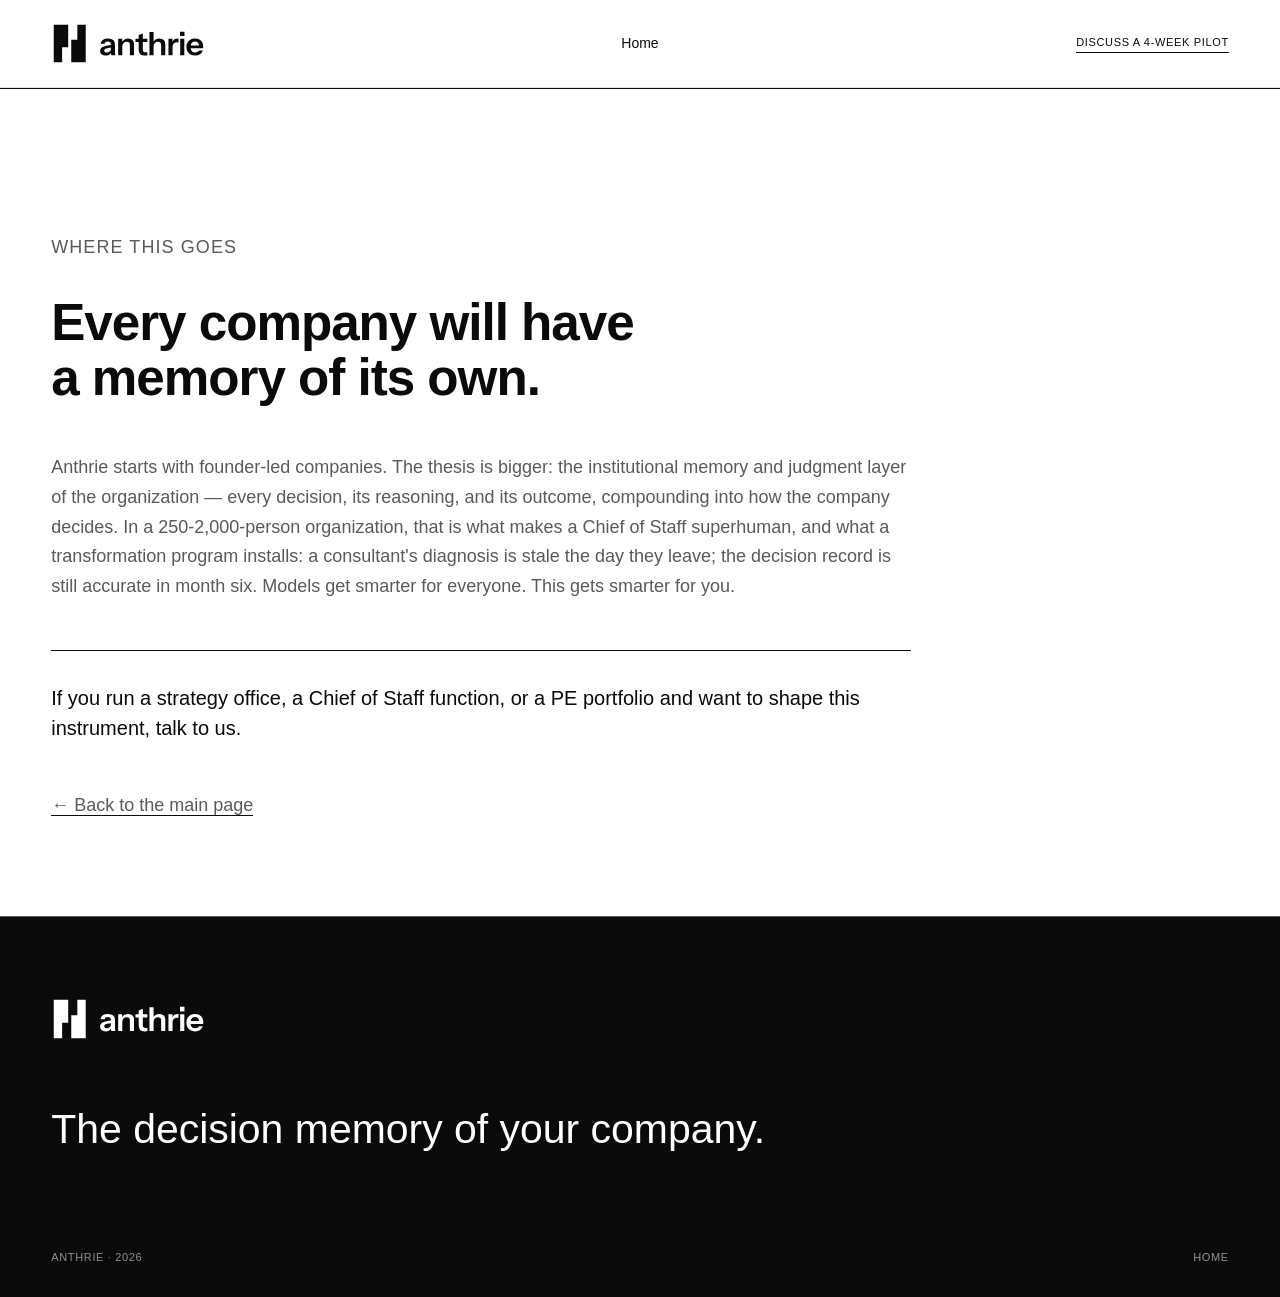
==== larger-organizations/index.html @ 32cab459 "Deploy anthrie.com — remove hero audience line (source anthrie@fd7b622)" ====
<!DOCTYPE html><html lang="en"><head><meta charSet="utf-8"/><meta name="viewport" content="width=device-width, initial-scale=1"/><link rel="preload" as="image" imageSrcSet="/brand/anthrie-lockup-horizontal-ink.svg 640w, /brand/anthrie-lockup-horizontal-ink.svg 750w, /brand/anthrie-lockup-horizontal-ink.svg 828w, /brand/anthrie-lockup-horizontal-ink.svg 1080w, /brand/anthrie-lockup-horizontal-ink.svg 1200w, /brand/anthrie-lockup-horizontal-ink.svg 1920w, /brand/anthrie-lockup-horizontal-ink.svg 2048w" fetchPriority="high"/><link rel="stylesheet" href="/assets/index-CAZ5AWDw.css" data-rsc-css-href="/assets/index-CAZ5AWDw.css" data-precedence="vite-rsc/importer-resources"/><link rel="modulepreload" href="/assets/layout-segment-context-CdibST0L.js" crossorigin=""/><link rel="modulepreload" href="/assets/rolldown-runtime-S-ySWqyJ.js" crossorigin=""/><link rel="modulepreload" href="/assets/index-abRpHBco.js" crossorigin=""/><link rel="modulepreload" href="/assets/framework-CXnKph_e.js" crossorigin=""/><link rel="modulepreload" href="/assets/link-C4HNmH1W.js" crossorigin=""/><link rel="modulepreload" href="/assets/image-CFgqE4Ha.js" crossorigin=""/><title>Anthrie — Every company will have a memory of its own</title><meta name="description" content="The expansion thesis: the institutional memory and judgment layer of the organization, compounding into how the company decides."/><meta property="og:title" content="Anthrie — Executive Decision Intelligence"/><meta property="og:description" content="Your company records everything except its decisions."/><meta property="og:url" content="https://anthrie.com/"/><meta property="og:site_name" content="Anthrie"/><meta property="og:type" content="website"/><meta property="og:image" content="https://anthrie.com/og.png"/><meta property="og:image:width" content="1200"/><meta property="og:image:height" content="630"/><meta property="og:image:alt" content="Anthrie — Executive Decision Intelligence"/><meta name="twitter:card" content="summary_large_image"/><meta name="twitter:title" content="Anthrie — Executive Decision Intelligence"/><meta name="twitter:description" content="Your company records everything except its decisions."/><meta name="twitter:image" content="https://anthrie.com/og.png"/><link rel="icon" href="https://anthrie.com/favicon.ico"/><link rel="apple-touch-icon" href="https://anthrie.com/brand/anthrie-icon-180.png"/><link rel="canonical" href="https://anthrie.com/"/><script>self.__VINEXT_RSC_PARAMS__={}</script><script>self.__VINEXT_RSC_NAV__={"pathname":"/larger-organizations","searchParams":[]}</script><link rel="modulepreload" href="/assets/index-abRpHBco.js" />
<link rel="preload" href="/vinext-fonts/instrument-sans-9d9d2b4013ea/instrument-sans-416253b0.woff2" as="font" type="font/woff2" crossorigin />
<link rel="preload" href="/vinext-fonts/instrument-sans-9d9d2b4013ea/instrument-sans-e190a634.woff2" as="font" type="font/woff2" crossorigin />
<link rel="preload" href="/vinext-fonts/ibm-plex-mono-32a8e531ea6e/ibm-plex-mono-3a6be21f.woff2" as="font" type="font/woff2" crossorigin />
<link rel="preload" href="/vinext-fonts/ibm-plex-mono-32a8e531ea6e/ibm-plex-mono-c969eaac.woff2" as="font" type="font/woff2" crossorigin />
<link rel="preload" href="/vinext-fonts/ibm-plex-mono-32a8e531ea6e/ibm-plex-mono-ef6e627b.woff2" as="font" type="font/woff2" crossorigin />
<link rel="preload" href="/vinext-fonts/ibm-plex-mono-32a8e531ea6e/ibm-plex-mono-9994c10a.woff2" as="font" type="font/woff2" crossorigin />
<link rel="preload" href="/vinext-fonts/ibm-plex-mono-32a8e531ea6e/ibm-plex-mono-d7731959.woff2" as="font" type="font/woff2" crossorigin />
<style data-vinext-fonts>/* latin-ext */
@font-face {
  font-family: 'Instrument Sans';
  font-style: normal;
  font-weight: 400 700;
  font-stretch: 100%;
  font-display: swap;
  src: url(/vinext-fonts/instrument-sans-9d9d2b4013ea/instrument-sans-416253b0.woff2) format('woff2');
  unicode-range: U+0100-02BA, U+02BD-02C5, U+02C7-02CC, U+02CE-02D7, U+02DD-02FF, U+0304, U+0308, U+0329, U+1D00-1DBF, U+1E00-1E9F, U+1EF2-1EFF, U+2020, U+20A0-20AB, U+20AD-20C0, U+2113, U+2C60-2C7F, U+A720-A7FF;
}
/* latin */
@font-face {
  font-family: 'Instrument Sans';
  font-style: normal;
  font-weight: 400 700;
  font-stretch: 100%;
  font-display: swap;
  src: url(/vinext-fonts/instrument-sans-9d9d2b4013ea/instrument-sans-e190a634.woff2) format('woff2');
  unicode-range: U+0000-00FF, U+0131, U+0152-0153, U+02BB-02BC, U+02C6, U+02DA, U+02DC, U+0304, U+0308, U+0329, U+2000-206F, U+20AC, U+2122, U+2191, U+2193, U+2212, U+2215, U+FEFF, U+FFFD;
}

.__font_instrument_sans_09b2wld { font-family: 'Instrument Sans', sans-serif; }

.__variable_instrument_sans_09b2wld { --font-instrument-sans: 'Instrument Sans', sans-serif; }

/* cyrillic-ext */
@font-face {
  font-family: 'IBM Plex Mono';
  font-style: normal;
  font-weight: 400;
  font-display: swap;
  src: url(/vinext-fonts/ibm-plex-mono-32a8e531ea6e/ibm-plex-mono-3a6be21f.woff2) format('woff2');
  unicode-range: U+0460-052F, U+1C80-1C8A, U+20B4, U+2DE0-2DFF, U+A640-A69F, U+FE2E-FE2F;
}
/* cyrillic */
@font-face {
  font-family: 'IBM Plex Mono';
  font-style: normal;
  font-weight: 400;
  font-display: swap;
  src: url(/vinext-fonts/ibm-plex-mono-32a8e531ea6e/ibm-plex-mono-c969eaac.woff2) format('woff2');
  unicode-range: U+0301, U+0400-045F, U+0490-0491, U+04B0-04B1, U+2116;
}
/* vietnamese */
@font-face {
  font-family: 'IBM Plex Mono';
  font-style: normal;
  font-weight: 400;
  font-display: swap;
  src: url(/vinext-fonts/ibm-plex-mono-32a8e531ea6e/ibm-plex-mono-ef6e627b.woff2) format('woff2');
  unicode-range: U+0102-0103, U+0110-0111, U+0128-0129, U+0168-0169, U+01A0-01A1, U+01AF-01B0, U+0300-0301, U+0303-0304, U+0308-0309, U+0323, U+0329, U+1EA0-1EF9, U+20AB;
}
/* latin-ext */
@font-face {
  font-family: 'IBM Plex Mono';
  font-style: normal;
  font-weight: 400;
  font-display: swap;
  src: url(/vinext-fonts/ibm-plex-mono-32a8e531ea6e/ibm-plex-mono-9994c10a.woff2) format('woff2');
  unicode-range: U+0100-02BA, U+02BD-02C5, U+02C7-02CC, U+02CE-02D7, U+02DD-02FF, U+0304, U+0308, U+0329, U+1D00-1DBF, U+1E00-1E9F, U+1EF2-1EFF, U+2020, U+20A0-20AB, U+20AD-20C0, U+2113, U+2C60-2C7F, U+A720-A7FF;
}
/* latin */
@font-face {
  font-family: 'IBM Plex Mono';
  font-style: normal;
  font-weight: 400;
  font-display: swap;
  src: url(/vinext-fonts/ibm-plex-mono-32a8e531ea6e/ibm-plex-mono-d7731959.woff2) format('woff2');
  unicode-range: U+0000-00FF, U+0131, U+0152-0153, U+02BB-02BC, U+02C6, U+02DA, U+02DC, U+0304, U+0308, U+0329, U+2000-206F, U+20AC, U+2122, U+2191, U+2193, U+2212, U+2215, U+FEFF, U+FFFD;
}

.__font_ibm_plex_mono_080mn1e { font-family: 'IBM Plex Mono', sans-serif; }

.__variable_ibm_plex_mono_080mn1e { --font-ibm-plex-mono: 'IBM Plex Mono', sans-serif; }
</style>
</head><body class="__variable_instrument_sans_09b2wld __variable_ibm_plex_mono_080mn1e"><main id="main-content"><header class="site-header"><a href="/" class="brand" aria-label="Anthrie home"><img src="/brand/anthrie-lockup-horizontal-ink.svg" alt="Anthrie" width="1147" height="320" loading="eager" fetchPriority="high" decoding="async" srcSet="/brand/anthrie-lockup-horizontal-ink.svg 640w, /brand/anthrie-lockup-horizontal-ink.svg 750w, /brand/anthrie-lockup-horizontal-ink.svg 828w, /brand/anthrie-lockup-horizontal-ink.svg 1080w, /brand/anthrie-lockup-horizontal-ink.svg 1200w, /brand/anthrie-lockup-horizontal-ink.svg 1920w, /brand/anthrie-lockup-horizontal-ink.svg 2048w" data-nimg="1"/></a><nav aria-label="Main navigation"><a href="/">Home</a></nav><a href="/#how" class="header-cta">Discuss a 4-week pilot</a></header><section class="enterprise-section subpage-section" id="enterprise"><div class="enterprise-copy"><p class="eyebrow">WHERE THIS GOES</p><h2>Every company will have a memory of its own.</h2><p>Anthrie starts with founder-led companies. The thesis is bigger: the institutional memory and judgment layer of the organization — every decision, its reasoning, and its outcome, compounding into how the company decides. In a 250-2,000-person organization, that is what makes a Chief of Staff superhuman, and what a transformation program installs: a consultant&#x27;s diagnosis is stale the day they leave; the decision record is still accurate in month six. Models get smarter for everyone. This gets smarter for you.</p><a class="enterprise-link" href="mailto:kumarsundeep@icloud.com?subject=Anthrie%20for%20larger%20organizations">If you run a strategy office, a Chief of Staff function, or a PE portfolio and want to shape this instrument, talk to us.</a><p class="subpage-back"><a href="/">← Back to the main page</a></p></div></section><footer><img src="/brand/anthrie-lockup-horizontal-white.svg" alt="Anthrie" width="1147" height="320" loading="lazy" decoding="async" srcSet="/brand/anthrie-lockup-horizontal-white.svg 640w, /brand/anthrie-lockup-horizontal-white.svg 750w, /brand/anthrie-lockup-horizontal-white.svg 828w, /brand/anthrie-lockup-horizontal-white.svg 1080w, /brand/anthrie-lockup-horizontal-white.svg 1200w, /brand/anthrie-lockup-horizontal-white.svg 1920w, /brand/anthrie-lockup-horizontal-white.svg 2048w" data-nimg="1"/><p>The decision memory of your company.</p><div><span>ANTHRIE · 2026</span><a href="/">HOME</a></div></footer></main><script id="_R_">import("/assets/index-abRpHBco.js")</script></body></html><script>self.__VINEXT_RSC_CHUNKS__=self.__VINEXT_RSC_CHUNKS__||[];self.__VINEXT_RSC_CHUNKS__.push("2:I[\"8c0f216c4604\",[],\"Children\",1]\n3:I[\"15c18cfaeeff\",[],\"LayoutSegmentProvider\",1]\n4:I[\"8c0f216c4604\",[],\"Slot\",1]\n5:I[\"593f344dc510\",[],\"RedirectBoundary\",1]\n:HL[\"/assets/index-CAZ5AWDw.css\",\"style\"]\n")</script><script>self.__VINEXT_RSC_CHUNKS__=self.__VINEXT_RSC_CHUNKS__||[];self.__VINEXT_RSC_CHUNKS__.push("0:{\"__route\":\"route:/larger-organizations\",\"__interceptionContext\":null,\"__layoutIds\":[\"layout:/\"],\"__rootLayout\":\"/\",\"page:/larger-organizations\":\"$L1\",\"layout:/\":[[[[\"$\",\"link\",\"css:/assets/index-CAZ5AWDw.css\",{\"rel\":\"stylesheet\",\"precedence\":\"vite-rsc/importer-resources\",\"href\":\"/assets/index-CAZ5AWDw.css\",\"data-rsc-css-href\":\"/assets/index-CAZ5AWDw.css\"}],\"$undefined\"],[\"$\",\"html\",null,{\"lang\":\"en\",\"children\":[\"$\",\"body\",null,{\"className\":\"__variable_instrument_sans_09b2wld __variable_ibm_plex_mono_080mn1e\",\"children\":[\"$\",\"$L2\",null,{}]}]}]],null],\"route:/larger-organizations\":[[[\"$\",\"meta\",null,{\"charSet\":\"utf-8\"}],[[\"$\",\"title\",\"0\",{\"children\":\"Anthrie — Every company will have a memory of its own\"}],[\"$\",\"meta\",\"1\",{\"name\":\"description\",\"content\":\"The expansion thesis: the institutional memory and judgment layer of the organization, compounding into how the company decides.\"}],[\"$\",\"meta\",\"2\",{\"property\":\"og:title\",\"content\":\"Anthrie — Executive Decision Intelligence\"}],[\"$\",\"meta\",\"3\",{\"property\":\"og:description\",\"content\":\"Your company records everything except its decisions.\"}],[\"$\",\"meta\",\"4\",{\"property\":\"og:url\",\"content\":\"https://anthrie.com/\"}],[\"$\",\"meta\",\"5\",{\"property\":\"og:site_name\",\"content\":\"Anthrie\"}],[\"$\",\"meta\",\"6\",{\"property\":\"og:type\",\"content\":\"website\"}],[\"$\",\"meta\",\"7\",{\"property\":\"og:image\",\"content\":\"https://anthrie.com/og.png\"}],[\"$\",\"meta\",\"8\",{\"property\":\"og:image:width\",\"content\":\"1200\"}],[\"$\",\"meta\",\"9\",{\"property\":\"og:image:height\",\"content\":\"630\"}],[\"$\",\"meta\",\"10\",{\"property\":\"og:image:alt\",\"content\":\"Anthrie — Executive Decision Intelligence\"}],[\"$\",\"meta\",\"11\",{\"name\":\"twitter:card\",\"content\":\"summary_large_image\"}],[\"$\",\"meta\",\"12\",{\"name\":\"twitter:title\",\"content\":\"Anthrie — Executive Decision Intelligence\"}],[\"$\",\"meta\",\"13\",{\"name\":\"twitter:description\",\"content\":\"Your company records everything except its decisions.\"}],[\"$\",\"meta\",\"14\",{\"name\":\"twitter:image\",\"content\":\"https://anthrie.com/og.png\"}],[\"$\",\"link\",\"15\",{\"rel\":\"icon\",\"href\":\"https://anthrie.com/favicon.ico\"}],[\"$\",\"link\",\"16\",{\"rel\":\"apple-touch-icon\",\"href\":\"https://anthrie.com/brand/anthrie-icon-180.png\"}],[\"$\",\"link\",\"17\",{\"rel\":\"canonical\",\"href\":\"https://anthrie.com/\"}]],[[\"$\",\"meta\",\"0\",{\"name\":\"viewport\",\"content\":\"width=device-width, initial-scale=1\"}]]],[\"$\",\"$L3\",null,{\"segmentMap\":{\"children\":[\"larger-organizations\"]},\"children\":[\"$\",\"$L4\",null,{\"id\":\"layout:/\",\"parallelSlots\":\"$undefined\",\"children\":[\"$\",\"$L5\",null,{\"children\":[\"$\",\"$L3\",null,{\"segmentMap\":{\"children\":[]},\"children\":[\"$\",\"$L4\",null,{\"id\":\"page:/larger-organizations\"}]}]}]}]}]],\"__layoutFlags\":{\"layout:/\":\"s\"},\"__artifactCompatibility\":{\"schemaVersion\":1,\"graphVersion\":\"app-route-graph:ko1qnz1vlznw0\",\"deploymentVersion\":\"d04fa957-4ae2-4d15-9c17-ab81e819cba4\",\"appElementsSchemaVersion\":1,\"rscPayloadSchemaVersion\":1,\"rootBoundaryId\":\"/\",\"renderEpoch\":null}}\n")</script><script>self.__VINEXT_RSC_CHUNKS__=self.__VINEXT_RSC_CHUNKS__||[];self.__VINEXT_RSC_CHUNKS__.push("6:I[\"c2747888630f\",[],\"default\",1]\n7:I[\"9fb86276be8f\",[],\"default\",1]\n")</script><script>self.__VINEXT_RSC_CHUNKS__=self.__VINEXT_RSC_CHUNKS__||[];self.__VINEXT_RSC_CHUNKS__.push("1:[\"$\",\"main\",null,{\"id\":\"main-content\",\"children\":[[\"$\",\"header\",null,{\"className\":\"site-header\",\"children\":[[\"$\",\"$L6\",null,{\"className\":\"brand\",\"href\":\"/\",\"aria-label\":\"Anthrie home\",\"children\":[\"$\",\"$L7\",null,{\"src\":\"/brand/anthrie-lockup-horizontal-ink.svg\",\"alt\":\"Anthrie\",\"width\":1147,\"height\":320,\"priority\":true}]}],[\"$\",\"nav\",null,{\"aria-label\":\"Main navigation\",\"children\":[\"$\",\"$L6\",null,{\"href\":\"/\",\"children\":\"Home\"}]}],[\"$\",\"$L6\",null,{\"className\":\"header-cta\",\"href\":\"/#how\",\"children\":\"Discuss a 4-week pilot\"}]]}],[\"$\",\"section\",null,{\"className\":\"enterprise-section subpage-section\",\"id\":\"enterprise\",\"children\":[\"$\",\"div\",null,{\"className\":\"enterprise-copy\",\"children\":[[\"$\",\"p\",null,{\"className\":\"eyebrow\",\"children\":\"WHERE THIS GOES\"}],[\"$\",\"h2\",null,{\"children\":\"Every company will have a memory of its own.\"}],[\"$\",\"p\",null,{\"children\":\"Anthrie starts with founder-led companies. The thesis is bigger: the institutional memory and judgment layer of the organization — every decision, its reasoning, and its outcome, compounding into how the company decides. In a 250-2,000-person organization, that is what makes a Chief of Staff superhuman, and what a transformation program installs: a consultant's diagnosis is stale the day they leave; the decision record is still accurate in month six. Models get smarter for everyone. This gets smarter for you.\"}],[\"$\",\"a\",null,{\"className\":\"enterprise-link\",\"href\":\"mailto:kumarsundeep@icloud.com?subject=Anthrie%20for%20larger%20organizations\",\"children\":\"If you run a strategy office, a Chief of Staff function, or a PE portfolio and want to shape this instrument, talk to us.\"}],[\"$\",\"p\",null,{\"className\":\"subpage-back\",\"children\":[\"$\",\"$L6\",null,{\"href\":\"/\",\"children\":\"← Back to the main page\"}]}]]}]}],[\"$\",\"footer\",null,{\"children\":[[\"$\",\"$L7\",null,{\"src\":\"/brand/anthrie-lockup-horizontal-white.svg\",\"alt\":\"Anthrie\",\"width\":1147,\"height\":320}],[\"$\",\"p\",null,{\"children\":\"The decision memory of your company.\"}],[\"$\",\"div\",null,{\"children\":[[\"$\",\"span\",null,{\"children\":\"ANTHRIE · 2026\"}],[\"$\",\"$L6\",null,{\"href\":\"/\",\"children\":\"HOME\"}]]}]]}]]}]\n")</script><script>self.__VINEXT_RSC_DONE__=true</script>
---- assets/index-CAZ5AWDw.css ----
/*! tailwindcss v4.2.1 | MIT License | https://tailwindcss.com */
@layer properties{@supports (((-webkit-hyphens:none)) and (not (margin-trim:inline))) or ((-moz-orient:inline) and (not (color:rgb(from red r g b)))){*,:before,:after,::backdrop{--tw-rotate-x:initial;--tw-rotate-y:initial;--tw-rotate-z:initial;--tw-skew-x:initial;--tw-skew-y:initial;--tw-border-style:solid}}}@layer theme{:root,:host{--font-sans:ui-sans-serif, system-ui, sans-serif, "Apple Color Emoji", "Segoe UI Emoji", "Segoe UI Symbol", "Noto Color Emoji";--font-mono:ui-monospace, SFMono-Regular, Menlo, Monaco, Consolas, "Liberation Mono", "Courier New", monospace;--spacing:.25rem;--default-font-family:var(--font-sans);--default-mono-font-family:var(--font-mono)}}@layer base{*,:after,:before,::backdrop{box-sizing:border-box;border:0 solid;margin:0;padding:0}::file-selector-button{box-sizing:border-box;border:0 solid;margin:0;padding:0}html,:host{-webkit-text-size-adjust:100%;tab-size:4;line-height:1.5;font-family:var(--default-font-family,ui-sans-serif, system-ui, sans-serif, "Apple Color Emoji", "Segoe UI Emoji", "Segoe UI Symbol", "Noto Color Emoji");font-feature-settings:var(--default-font-feature-settings,normal);font-variation-settings:var(--default-font-variation-settings,normal);-webkit-tap-highlight-color:transparent}hr{height:0;color:inherit;border-top-width:1px}abbr:where([title]){-webkit-text-decoration:underline dotted;text-decoration:underline dotted}h1,h2,h3,h4,h5,h6{font-size:inherit;font-weight:inherit}a{color:inherit;-webkit-text-decoration:inherit;-webkit-text-decoration:inherit;-webkit-text-decoration:inherit;-webkit-text-decoration:inherit;text-decoration:inherit}b,strong{font-weight:bolder}code,kbd,samp,pre{font-family:var(--default-mono-font-family,ui-monospace, SFMono-Regular, Menlo, Monaco, Consolas, "Liberation Mono", "Courier New", monospace);font-feature-settings:var(--default-mono-font-feature-settings,normal);font-variation-settings:var(--default-mono-font-variation-settings,normal);font-size:1em}small{font-size:80%}sub,sup{vertical-align:baseline;font-size:75%;line-height:0;position:relative}sub{bottom:-.25em}sup{top:-.5em}table{text-indent:0;border-color:inherit;border-collapse:collapse}:-moz-focusring{outline:auto}progress{vertical-align:baseline}summary{display:list-item}ol,ul,menu{list-style:none}img,svg,video,canvas,audio,iframe,embed,object{vertical-align:middle;display:block}img,video{max-width:100%;height:auto}button,input,select,optgroup,textarea{font:inherit;font-feature-settings:inherit;font-variation-settings:inherit;letter-spacing:inherit;color:inherit;opacity:1;background-color:#0000;border-radius:0}::file-selector-button{font:inherit;font-feature-settings:inherit;font-variation-settings:inherit;letter-spacing:inherit;color:inherit;opacity:1;background-color:#0000;border-radius:0}:where(select:is([multiple],[size])) optgroup{font-weight:bolder}:where(select:is([multiple],[size])) optgroup option{padding-inline-start:20px}::file-selector-button{margin-inline-end:4px}::placeholder{opacity:1}@supports (not ((-webkit-appearance:-apple-pay-button))) or (contain-intrinsic-size:1px){::placeholder{color:currentColor}@supports (color:color-mix(in lab, red, red)){::placeholder{color:color-mix(in oklab, currentcolor 50%, transparent)}}}textarea{resize:vertical}::-webkit-search-decoration{-webkit-appearance:none}::-webkit-date-and-time-value{min-height:1lh;text-align:inherit}::-webkit-datetime-edit{display:inline-flex}::-webkit-datetime-edit-fields-wrapper{padding:0}::-webkit-datetime-edit{padding-block:0}::-webkit-datetime-edit-year-field{padding-block:0}::-webkit-datetime-edit-month-field{padding-block:0}::-webkit-datetime-edit-day-field{padding-block:0}::-webkit-datetime-edit-hour-field{padding-block:0}::-webkit-datetime-edit-minute-field{padding-block:0}::-webkit-datetime-edit-second-field{padding-block:0}::-webkit-datetime-edit-millisecond-field{padding-block:0}::-webkit-datetime-edit-meridiem-field{padding-block:0}::-webkit-calendar-picker-indicator{line-height:1}:-moz-ui-invalid{box-shadow:none}button,input:where([type=button],[type=reset],[type=submit]){appearance:button}::file-selector-button{appearance:button}::-webkit-inner-spin-button{height:auto}::-webkit-outer-spin-button{height:auto}[hidden]:where(:not([hidden=until-found])){display:none!important}}@layer components;@layer utilities{.absolute{position:absolute}.fixed{position:fixed}.static{position:static}.start{inset-inline-start:var(--spacing)}.contents{display:contents}.grid{display:grid}.hidden{display:none}.border-collapse{border-collapse:collapse}.transform{transform:var(--tw-rotate-x,) var(--tw-rotate-y,) var(--tw-rotate-z,) var(--tw-skew-x,) var(--tw-skew-y,)}.border{border-style:var(--tw-border-style);border-width:1px}}:root{--ink:#0a0a0a;--white:#fff;--accent:#e62e6b;--gray:#5a5a5a;--gray-dark:#8f8f8b;--hairline:#e2e2df;--canvas:#e8e8e6;--content-max:1280px;--gutter:max(clamp(24px, 4vw, 64px), calc((100vw - var(--content-max)) / 2))}*{box-sizing:border-box}html{scroll-behavior:smooth}body{background:var(--white);color:var(--ink);font-family:var(--font-instrument-sans), Arial, Helvetica, sans-serif;text-rendering:optimizelegibility;margin:0;font-size:17px;font-weight:500;line-height:1.6}a{color:inherit;text-decoration:none}button{font:inherit}img{max-width:100%;display:block}p,h1,h2,h3,blockquote{margin:0}strong{font-weight:600}h1,h2,h3{font-family:var(--font-instrument-sans), Arial, Helvetica, sans-serif;letter-spacing:-.02em;font-weight:600}.skip-link{z-index:100;background:var(--ink);color:var(--white);padding:12px 16px;position:fixed;top:-80px;left:16px}.skip-link:focus{top:16px}.site-header{min-height:88px;padding:0 var(--gutter);border-bottom:1px solid var(--hairline);background:var(--white);z-index:20;grid-template-columns:1fr auto 1fr;align-items:center;gap:32px;display:grid;position:sticky;top:0}.brand{width:156px}.site-header nav{gap:32px;font-size:14px;display:flex}.site-header nav a,.header-cta,footer a{transition:color .16s}.site-header nav a:hover,.header-cta:hover{color:var(--gray)}footer a:hover{color:var(--white)}.header-cta{background:var(--white);cursor:pointer;color:var(--ink);font-family:var(--font-ibm-plex-mono), monospace;letter-spacing:.06em;text-transform:uppercase;border:0;border-bottom:1px solid var(--ink);justify-self:end;padding:0;font-size:11px}.hero{min-height:calc(100vh - 88px);padding:96px var(--gutter);background:var(--white);grid-template-columns:minmax(0,1.05fr) minmax(500px,.95fr);align-items:center;gap:clamp(48px,6vw,88px);display:grid;position:relative}.hero-copy,.hero .decision-surface{z-index:1;position:relative}.hero-grid{z-index:0;pointer-events:none;width:100%;height:100%;color:var(--hairline);position:absolute;inset:0}.hero-grid-mark{z-index:0;background:var(--accent);pointer-events:none;border-radius:50%;width:11px;height:11px;position:absolute;transform:translate(-50%,-50%)}.eyebrow,.surface-kicker,.surface-topline,.brief-meta,footer div,.attention-count span{font-family:var(--font-ibm-plex-mono), "Courier New", monospace;letter-spacing:.06em;text-transform:uppercase;font-size:11px;font-weight:400;line-height:1.4}.hero-copy{max-width:690px}.hero-copy .eyebrow{margin-bottom:32px}.hero h1{letter-spacing:-.02em;text-wrap:balance;max-width:700px;font-size:clamp(40px,3.9vw,58px);font-weight:600;line-height:1.06}.hero-lede{max-width:650px;color:var(--gray);margin-top:32px;font-size:clamp(18px,1.45vw,22px);line-height:1.5}.hero-actions{flex-wrap:wrap;align-items:center;gap:32px;margin-top:48px;display:flex}.button{cursor:pointer;border:0;border-radius:0;justify-content:center;align-items:center;min-height:52px;padding:0 24px;font-size:14px;transition:background .16s,color .16s;display:inline-flex}.button-dark{background:var(--ink);color:var(--white)}.button-dark:hover{background:var(--gray)}.button-light{background:var(--white);color:var(--ink);width:fit-content}.button-light:hover{background:var(--canvas)}.decision-surface{border:1px solid var(--ink);background:var(--white);scroll-margin-top:112px}.surface-topline{border-bottom:1px solid var(--ink);justify-content:space-between;gap:16px;padding:14px 16px;display:flex}.surface-heading{border-bottom:1px solid var(--hairline);justify-content:space-between;align-items:end;gap:24px;padding:32px;display:flex}.surface-heading h2{letter-spacing:-.02em;max-width:420px;font-size:clamp(28px,2.6vw,42px);line-height:1.08}.surface-kicker{color:var(--gray);margin-bottom:12px}.attention-count{align-items:baseline;gap:8px;display:flex}.attention-count strong{font-family:var(--font-ibm-plex-mono), monospace;letter-spacing:.06em;font-size:42px;font-weight:400;line-height:1}.attention-count span{color:var(--gray)}.brief-item{border:0;border-bottom:1px solid var(--hairline);background:var(--white);width:100%;color:var(--ink);text-align:left;cursor:pointer;border-radius:0;padding:24px 32px;transition:background .16s;position:relative}.brief-item:hover{background:var(--canvas)}.brief-item-active{background:var(--canvas);border-bottom-color:var(--ink)}.brief-item-active:before{content:"";background:var(--accent);width:3px;position:absolute;top:0;bottom:0;left:0}.brief-meta{color:var(--gray);justify-content:space-between;gap:16px;display:flex}.brief-item h3{letter-spacing:-.02em;margin-top:12px;font-size:19px;line-height:1.35}.brief-item p{color:var(--gray);max-width:580px;margin-top:8px;font-size:13px;line-height:1.55}.brief-detail{border-bottom:1px solid var(--ink);background:var(--ink);color:var(--white);grid-template-columns:.8fr 1.2fr;animation:.18s ease-out brief-detail-enter;display:grid}.brief-detail>div{padding:28px 32px 32px}.brief-detail>div+div{border-left:1px solid var(--gray)}.brief-detail .detail-label{color:var(--gray-dark)}.brief-detail strong,.brief-detail p{margin-top:12px;font-size:clamp(15px,1.2vw,18px);line-height:1.5;display:block}.brief-detail strong{font-weight:600}@keyframes brief-detail-enter{0%{transform:translateY(-8px)}to{transform:translateY(0)}}.detail-label{color:var(--gray);font-family:var(--font-ibm-plex-mono), monospace;letter-spacing:.06em;text-transform:uppercase;font-size:10px;font-weight:400;line-height:1.4}.eyebrow-on-dark{color:var(--gray-dark)}.benefits-section{padding:64px var(--gutter);background:var(--canvas)}.simple-section-heading{max-width:920px}.simple-section-heading .eyebrow{margin-bottom:32px}.simple-section-heading h2{letter-spacing:-.02em;text-wrap:balance;font-size:clamp(40px,4vw,58px);font-weight:600;line-height:1.08}.benefits-grid{border:1px solid var(--ink);background:var(--white);grid-template-columns:repeat(3,1fr);margin-top:28px;display:grid}.benefits-grid article{border-right:1px solid var(--ink);padding:20px 24px 24px}.benefits-grid article:last-child{border-right:0}.benefits-grid span,.simple-steps>li>span{font-family:var(--font-ibm-plex-mono), monospace;letter-spacing:.06em;color:var(--gray);font-size:10px}.benefits-grid h3{margin-top:12px;font-size:19px;line-height:1.3}.benefits-grid p{color:var(--gray);max-width:340px;margin-top:8px;font-size:14px}.decisions-section{padding:96px var(--gutter);background:var(--white);scroll-margin-top:96px}.decisions-intro{max-width:720px;color:var(--gray);margin-top:24px;font-size:16px;line-height:1.6}.decisions-intro-counter{color:var(--ink);margin-top:12px}.decisions-tag{margin-top:40px}.decision-grid{border:1px solid var(--ink);background:var(--white);grid-template-columns:repeat(3,minmax(0,1fr));margin-top:12px;display:grid}.decision-tile{text-align:left;border:0;border-right:1px solid var(--hairline);border-bottom:1px solid var(--hairline);background:var(--white);min-height:150px;color:var(--ink);cursor:pointer;border-radius:0;flex-direction:column;gap:12px;padding:24px;transition:background .16s;display:flex;position:relative}.decision-tile:nth-child(3n){border-right:0}.decision-tile:nth-child(n+4){border-bottom:0}.decision-tile:hover,.decision-tile-active{background:var(--canvas)}.decision-tile-active:before{content:"";background:var(--accent);width:3px;position:absolute;top:0;bottom:0;left:0}.decision-tile h3{letter-spacing:-.02em;font-size:clamp(17px,1.5vw,21px);line-height:1.3}.decision-drawer{border:1px solid var(--ink);border-top:0}.drawer-meta{justify-content:space-between;gap:16px;display:flex}.drawer-download{flex-wrap:wrap;align-items:baseline;gap:20px;display:flex}.drawer-download a{font-family:var(--font-ibm-plex-mono), monospace;letter-spacing:.06em;border-bottom:1px solid var(--ink);font-size:11px;transition:color .16s}.drawer-download a:hover{color:var(--gray)}.drawer-download-note{color:var(--gray);font-size:12px;line-height:1.5}.decision-detail{background:var(--white);animation:.18s ease-out brief-detail-enter}.decision-detail>div{border-bottom:1px solid var(--hairline);padding:24px 32px}.decision-detail>div:last-child{border-bottom:0}.decision-detail>div>p:last-child{color:var(--gray);max-width:760px;margin-top:10px;font-size:15px;line-height:1.6}.dd-cols{grid-template-columns:1fr 1fr;gap:24px 48px;display:grid}.decision-detail ul{margin:12px 0 0;padding:0;list-style:none}.decision-detail li{border-top:1px solid var(--hairline);color:var(--gray);padding:8px 0 8px 20px;font-size:15px;line-height:1.6;position:relative}.decision-detail li:before{content:"—";color:var(--gray);position:absolute;left:0}.dd-next{background:var(--ink);color:var(--white)}.dd-next .detail-label{color:var(--gray-dark)}.dd-next strong{color:var(--white);margin-top:10px;font-size:clamp(16px,1.3vw,19px);font-weight:600;line-height:1.5;display:block}.how-section{padding:96px var(--gutter);background:var(--ink);color:var(--white);grid-template-columns:1fr 1fr;gap:clamp(64px,10vw,160px);display:grid}.simple-steps{border-top:1px solid var(--gray);margin:0;padding:0;list-style:none}.simple-steps li{border-bottom:1px solid var(--gray);grid-template-columns:48px 1fr;gap:24px;padding:28px 0;display:grid}.simple-steps>li>span{color:var(--gray-dark)}.simple-steps h3{font-size:24px;line-height:1.25}.simple-steps p{color:var(--gray-dark);max-width:520px;margin-top:8px;font-size:15px}.problem-section{padding:96px var(--gutter);background:var(--ink);color:var(--white);border-top:1px solid var(--ink)}.problem-section .simple-section-heading h2{letter-spacing:-.02em;text-wrap:balance;font-size:clamp(40px,4vw,58px);font-weight:600;line-height:1.08}.pain-grid{border:1px solid var(--gray);grid-template-columns:repeat(2,1fr);margin-top:48px;display:grid}.pain-grid article{border-right:1px solid var(--gray);border-bottom:1px solid var(--gray);padding:28px 32px 32px;position:relative}.pain-grid article:nth-child(2n){border-right:0}.pain-grid article:nth-child(3),.pain-grid article:nth-child(4){border-bottom:0}.pain-grid span{font-family:var(--font-ibm-plex-mono), monospace;letter-spacing:.06em;color:var(--gray-dark);font-size:10px}.pain-grid h3{margin-top:20px;font-size:24px;line-height:1.25}.pain-grid p{color:var(--gray-dark);max-width:420px;margin-top:16px;font-size:15px}.pain-grid article:before{content:"";background:0 0;width:3px;position:absolute;top:0;bottom:0;left:0}.pain-grid:not(:hover) .pain-accent:before,.pain-grid article:hover:before{background:var(--accent)}.problem-stakes{letter-spacing:-.02em;text-wrap:balance;max-width:900px;margin-top:40px;font-size:clamp(22px,2.2vw,30px);line-height:1.35}.trust-section{padding:96px var(--gutter);background:var(--canvas)}.trust-grid{border:1px solid var(--ink);background:var(--white);grid-template-columns:repeat(2,minmax(0,1fr));margin-top:48px;display:grid}.trust-grid article{border-right:1px solid var(--ink);border-bottom:1px solid var(--ink);padding:28px 32px 32px}.trust-grid article:nth-child(2n){border-right:0}.trust-grid article:nth-child(3),.trust-grid article:nth-child(4){border-bottom:0}.trust-grid span{font-family:var(--font-ibm-plex-mono), monospace;letter-spacing:.06em;color:var(--gray);font-size:10px}.trust-grid h3{margin-top:20px;font-size:24px;line-height:1.25}.trust-grid p{color:var(--gray);max-width:480px;margin-top:16px;font-size:15px}.enterprise-section{padding:96px var(--gutter);background:var(--white);border-top:1px solid var(--ink)}.enterprise-copy{max-width:960px}.enterprise-copy .eyebrow{margin-bottom:32px}.enterprise-copy h2{letter-spacing:-.02em;text-wrap:balance;max-width:820px;font-size:clamp(40px,4vw,58px);line-height:1.08}.enterprise-copy>p{max-width:860px;color:var(--gray);margin-top:48px;font-size:18px;line-height:1.65}.enterprise-link{border-top:1px solid var(--ink);max-width:860px;margin-top:48px;padding-top:32px;font-size:20px;line-height:1.5;display:block}.enterprise-link:hover{color:var(--gray)}.founder-section{padding:96px var(--gutter);background:var(--white);border-top:1px solid var(--ink)}.founder-inner{max-width:900px}.founder-inner .eyebrow{margin-bottom:40px}.founder-note{border-left:3px solid var(--accent);margin:0;padding-left:32px}.founder-note p{color:var(--gray);font-size:clamp(17px,1.4vw,20px);line-height:1.6}.founder-note p:first-child{color:var(--ink)}.founder-note p+p{margin-top:24px}.founder-sign{margin-top:40px;display:block}.faq-section{padding:96px var(--gutter);background:var(--canvas)}.faq-list{border:1px solid var(--ink);background:var(--white);margin-top:48px}.faq-row{border-bottom:1px solid var(--hairline)}.faq-row:last-child{border-bottom:0}.faq-q{text-align:left;background:var(--white);width:100%;color:var(--ink);cursor:pointer;border:0;border-radius:0;align-items:baseline;gap:20px;padding:20px 32px;transition:background .16s;display:flex}.faq-q:hover,.faq-q-active{background:var(--canvas)}.faq-q-text{font-family:var(--font-instrument-sans), Arial, Helvetica, sans-serif;letter-spacing:-.02em;font-size:19px;font-weight:600;line-height:1.3}.faq-answer{color:var(--gray);max-width:760px;margin:0;padding:4px 32px 24px;font-size:16px;line-height:1.6}.founder-section{position:relative;overflow:hidden}.founder-inner{z-index:1;position:relative}.brief-schematic{z-index:0;pointer-events:none;color:var(--hairline);height:auto;position:absolute}.brief-schematic .finding{color:var(--accent)}.brief-schematic--founder{top:96px;right:var(--gutter);width:232px}@media (width<=1180px){.brief-schematic{display:none}}.reveal-in{animation:.56s cubic-bezier(.2,.7,.2,1) both reveal-rise}@keyframes reveal-rise{0%{transform:translateY(18px)}to{transform:translateY(0)}}.decision-modal{z-index:80;background:var(--ink);justify-content:flex-end;display:flex;position:fixed;inset:0}.decision-panel{background:var(--white);width:min(760px,100%);height:100%;color:var(--ink);padding:40px clamp(24px,5vw,64px) 64px;animation:.22s ease-out panel-enter;overflow-y:auto}@keyframes panel-enter{0%{transform:translate(40px)}to{transform:translate(0)}}.panel-header{border-bottom:1px solid var(--ink);justify-content:space-between;align-items:center;gap:24px;padding-bottom:24px;display:flex}.panel-header button{border:0;border-bottom:1px solid var(--ink);background:var(--white);font-family:var(--font-ibm-plex-mono), monospace;letter-spacing:.06em;cursor:pointer;padding:0;font-size:10px}.panel-copy{padding:48px 0}.panel-copy h2{letter-spacing:-.02em;font-size:clamp(42px,6vw,64px);line-height:1.03}.panel-copy p{color:var(--gray);max-width:560px;margin-top:24px}.request-form{gap:40px;display:grid}.request-field{gap:12px;display:grid}.request-field textarea,.request-field input{border:1px solid var(--ink);background:var(--white);width:100%;color:var(--ink);font:inherit;border-radius:0;outline:none;padding:16px}.request-field textarea{resize:vertical;min-height:132px}.request-field textarea:focus,.request-field input:focus{border-left:3px solid var(--ink);padding-left:14px}.request-field small{color:var(--gray);font-size:12px;line-height:1.5}.request-person-grid{grid-template-columns:1fr 1fr;gap:24px;display:grid}.request-sources{border:0;margin:0;padding:0}.request-sources legend{margin-bottom:12px}.source-grid{border-left:1px solid var(--hairline);grid-template-columns:repeat(5,1fr);display:grid}.source-choice{border:1px solid var(--hairline);cursor:pointer;border-left:0;justify-content:center;align-items:center;min-height:56px;font-size:13px;transition:background .16s,color .16s;display:flex}.source-choice input{clip-path:inset(50%);white-space:nowrap;pointer-events:none;width:1px;height:1px;position:absolute;overflow:hidden}.source-choice:hover,.source-choice-active{background:var(--ink);color:var(--white);border-color:var(--ink)}.source-choice:focus-within{outline:2px solid var(--ink);outline-offset:2px}.request-note{border:1px solid var(--hairline);border-left:3px solid var(--accent);background:var(--white);padding:20px 24px}.request-note>p:last-child{color:var(--gray);margin-top:10px;font-size:14px}.request-submit{width:100%}.request-status{border-top:1px solid var(--ink);padding-top:16px;font-size:14px}footer{background:var(--ink);color:var(--white);padding:80px var(--gutter) 32px;border-top:1px solid var(--gray)}footer>img{width:156px}footer>p{max-width:940px;margin-top:64px;font-size:clamp(26px,3.2vw,44px);line-height:1.2}footer div{color:var(--gray-dark);justify-content:space-between;gap:24px;margin-top:96px;display:flex}@media (width<=1080px){.decision-grid{grid-template-columns:repeat(2,minmax(0,1fr))}.decision-tile:nth-child(3n){border-right:1px solid var(--hairline)}.decision-tile:nth-child(2n){border-right:0}.decision-tile:nth-child(n+4){border-bottom:1px solid var(--hairline)}.decision-tile:nth-child(n+5){border-bottom:0}.hero{grid-template-columns:1fr}.decision-surface{max-width:760px}.how-section{grid-template-columns:1fr}}@media (width<=760px){.decision-grid{grid-template-columns:1fr}.decision-tile:nth-child(n){border-right:0;border-bottom:1px solid var(--hairline)}.decision-tile:nth-child(6){border-bottom:0}.site-header{grid-template-columns:1fr auto;min-height:72px}.site-header nav,.hero-grid,.hero-grid-mark{display:none}.hero{gap:36px;min-height:auto;padding-top:52px;padding-bottom:64px}.hero h1{font-size:clamp(44px,12vw,54px)}.hero-lede{margin-top:24px}.hero-actions{margin-top:32px}.decision-surface{margin-top:8px}.surface-heading{padding:24px}.brief-item{padding:20px 24px}.surface-heading{align-items:start}.attention-count{flex-direction:column;gap:0}.benefits-section,.decisions-section,.how-section,.problem-section,.trust-section,.enterprise-section,.founder-section,.faq-section{padding-top:64px;padding-bottom:64px}.pain-grid{grid-template-columns:1fr;margin-top:48px}.pain-grid article{border-right:0;padding:28px 24px}.pain-grid article:nth-child(3){border-bottom:1px solid var(--gray)}.problem-stakes{margin-top:40px}.founder-note{padding-left:24px}.faq-list{margin-top:48px}.faq-row{padding:24px}.benefits-grid{grid-template-columns:1fr;margin-top:56px}.benefits-grid article,.benefits-grid article+article{border-right:0;border-bottom:1px solid var(--ink);min-height:auto;padding:28px 24px 36px}.benefits-grid article:last-child{border-bottom:0}.benefits-grid h3{margin-top:32px}.decision-tile{min-height:120px;padding:20px}.decision-detail>div{padding:20px 24px}.dd-cols{grid-template-columns:1fr;gap:20px}.trust-grid{grid-template-columns:1fr;margin-top:48px}.trust-grid article{border-right:0;min-height:auto;padding:28px 24px 36px}.trust-grid article:nth-child(3){border-bottom:1px solid var(--ink)}.trust-grid h3{margin-top:32px}.brief-detail{grid-template-columns:1fr}.brief-detail>div+div{border-left:0;border-top:1px solid var(--gray)}footer div{flex-direction:column;margin-top:64px}.request-person-grid{grid-template-columns:1fr}.source-grid{grid-template-columns:1fr 1fr}.source-choice{border-top:0}.source-choice:first-child,.source-choice:nth-child(2){border-top:1px solid var(--hairline)}}@media (prefers-reduced-motion:reduce){html{scroll-behavior:auto}*,:before,:after{transition-duration:.01ms!important;animation-duration:.01ms!important;animation-iteration-count:1!important}}.benefits-section .simple-section-heading h2{font-size:clamp(24px,2.2vw,32px)}.benefits-section .simple-section-heading .eyebrow{margin-bottom:16px}.pilot-offer h2{letter-spacing:-.02em;text-wrap:balance;font-size:clamp(34px,3.2vw,48px);line-height:1.1}.pilot-offer .eyebrow{margin-bottom:24px}.pilot-lede{color:var(--gray-dark);max-width:520px;margin-top:24px;font-size:17px;line-height:1.6}.pilot-evidence{color:var(--gray-dark);max-width:520px;margin-top:12px;font-size:15px;line-height:1.6}.pilot-trust{margin-top:16px;font-size:15px}.pilot-trust a{color:var(--white);border-bottom:1px solid var(--gray);transition:color .16s}.pilot-trust a:hover{color:var(--gray-dark)}.pilot-offer .button{margin-top:32px}.footer-links{gap:24px;display:flex}.footer-links a{transition:color .16s}.subpage-section{min-height:calc(100vh - 508px)}.subpage-back{margin-top:48px;font-size:15px}.subpage-back a{border-bottom:1px solid var(--ink)}@property --tw-rotate-x{syntax:"*";inherits:false}@property --tw-rotate-y{syntax:"*";inherits:false}@property --tw-rotate-z{syntax:"*";inherits:false}@property --tw-skew-x{syntax:"*";inherits:false}@property --tw-skew-y{syntax:"*";inherits:false}@property --tw-border-style{syntax:"*";inherits:false;initial-value:solid}
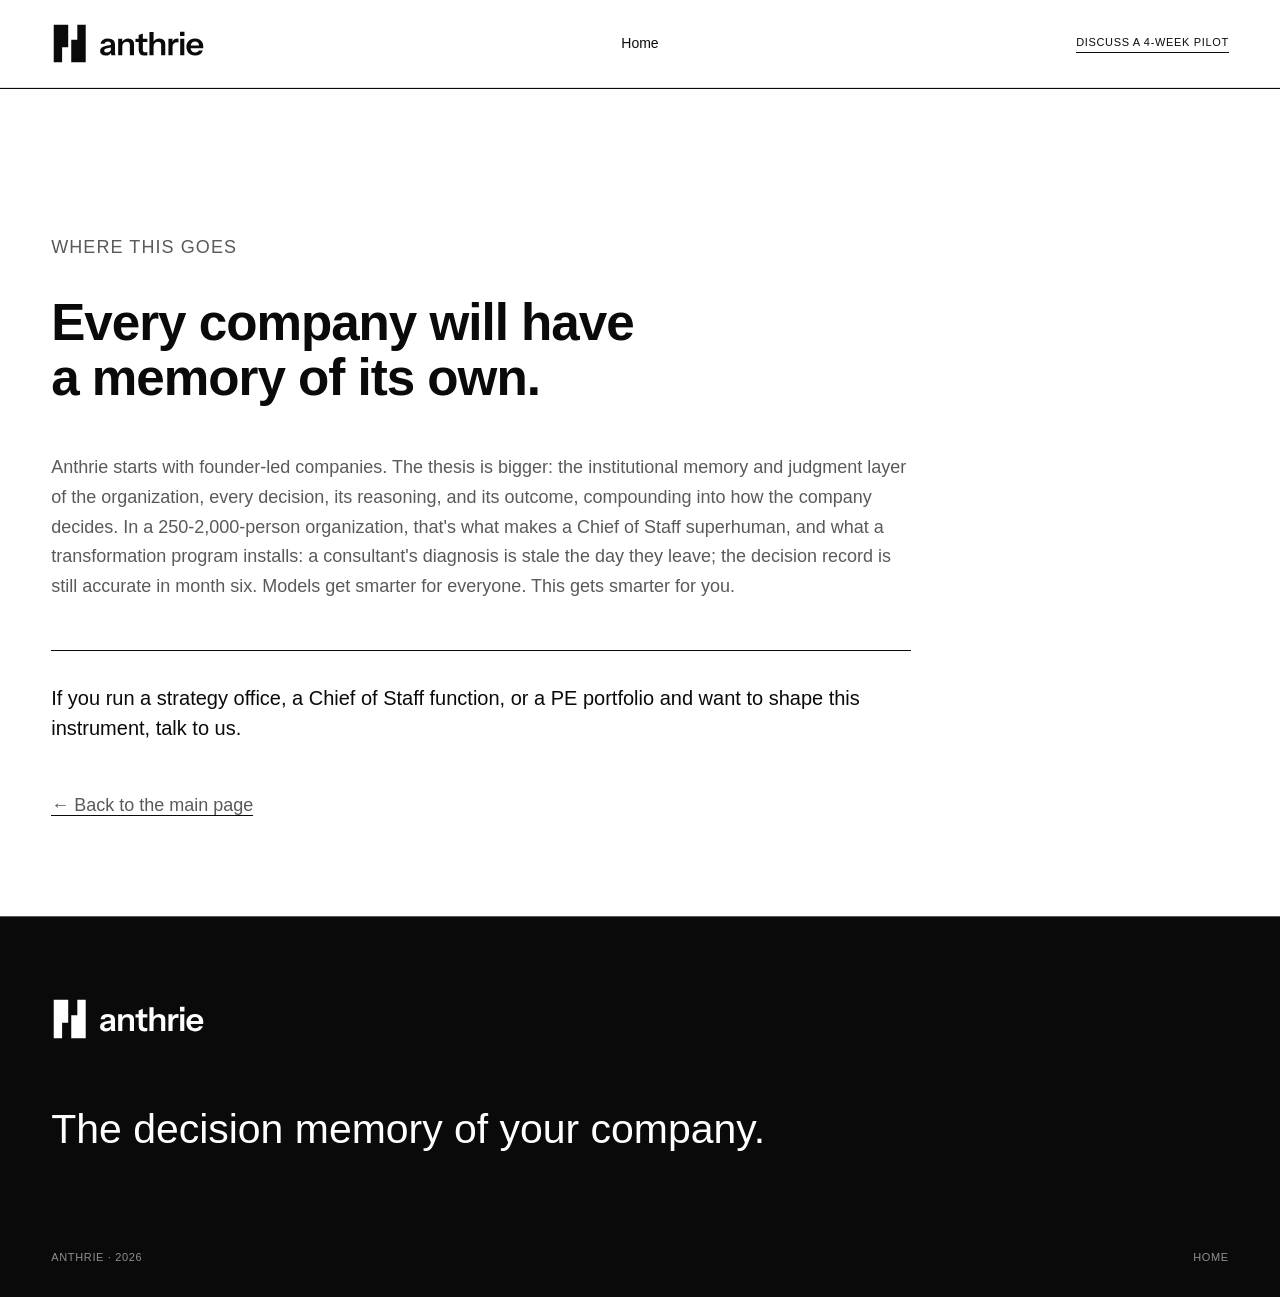
==== commit f1b9046d: "Deploy: full copy pass, em dashes removed, tightened throughout" ====
--- a/larger-organizations/index.html
+++ b/larger-organizations/index.html
@@ -1,4 +1,4 @@
-<!DOCTYPE html><html lang="en"><head><meta charSet="utf-8"/><meta name="viewport" content="width=device-width, initial-scale=1"/><link rel="preload" as="image" imageSrcSet="/brand/anthrie-lockup-horizontal-ink.svg 640w, /brand/anthrie-lockup-horizontal-ink.svg 750w, /brand/anthrie-lockup-horizontal-ink.svg 828w, /brand/anthrie-lockup-horizontal-ink.svg 1080w, /brand/anthrie-lockup-horizontal-ink.svg 1200w, /brand/anthrie-lockup-horizontal-ink.svg 1920w, /brand/anthrie-lockup-horizontal-ink.svg 2048w" fetchPriority="high"/><link rel="stylesheet" href="/assets/index-CAZ5AWDw.css" data-rsc-css-href="/assets/index-CAZ5AWDw.css" data-precedence="vite-rsc/importer-resources"/><link rel="modulepreload" href="/assets/layout-segment-context-CdibST0L.js" crossorigin=""/><link rel="modulepreload" href="/assets/rolldown-runtime-S-ySWqyJ.js" crossorigin=""/><link rel="modulepreload" href="/assets/index-abRpHBco.js" crossorigin=""/><link rel="modulepreload" href="/assets/framework-CXnKph_e.js" crossorigin=""/><link rel="modulepreload" href="/assets/link-C4HNmH1W.js" crossorigin=""/><link rel="modulepreload" href="/assets/image-CFgqE4Ha.js" crossorigin=""/><title>Anthrie — Every company will have a memory of its own</title><meta name="description" content="The expansion thesis: the institutional memory and judgment layer of the organization, compounding into how the company decides."/><meta property="og:title" content="Anthrie — Executive Decision Intelligence"/><meta property="og:description" content="Your company records everything except its decisions."/><meta property="og:url" content="https://anthrie.com/"/><meta property="og:site_name" content="Anthrie"/><meta property="og:type" content="website"/><meta property="og:image" content="https://anthrie.com/og.png"/><meta property="og:image:width" content="1200"/><meta property="og:image:height" content="630"/><meta property="og:image:alt" content="Anthrie — Executive Decision Intelligence"/><meta name="twitter:card" content="summary_large_image"/><meta name="twitter:title" content="Anthrie — Executive Decision Intelligence"/><meta name="twitter:description" content="Your company records everything except its decisions."/><meta name="twitter:image" content="https://anthrie.com/og.png"/><link rel="icon" href="https://anthrie.com/favicon.ico"/><link rel="apple-touch-icon" href="https://anthrie.com/brand/anthrie-icon-180.png"/><link rel="canonical" href="https://anthrie.com/"/><script>self.__VINEXT_RSC_PARAMS__={}</script><script>self.__VINEXT_RSC_NAV__={"pathname":"/larger-organizations","searchParams":[]}</script><link rel="modulepreload" href="/assets/index-abRpHBco.js" />
+<!DOCTYPE html><html lang="en"><head><meta charSet="utf-8"/><meta name="viewport" content="width=device-width, initial-scale=1"/><link rel="preload" as="image" imageSrcSet="/brand/anthrie-lockup-horizontal-ink.svg 640w, /brand/anthrie-lockup-horizontal-ink.svg 750w, /brand/anthrie-lockup-horizontal-ink.svg 828w, /brand/anthrie-lockup-horizontal-ink.svg 1080w, /brand/anthrie-lockup-horizontal-ink.svg 1200w, /brand/anthrie-lockup-horizontal-ink.svg 1920w, /brand/anthrie-lockup-horizontal-ink.svg 2048w" fetchPriority="high"/><link rel="stylesheet" href="/assets/index-BGb83aWK.css" data-rsc-css-href="/assets/index-BGb83aWK.css" data-precedence="vite-rsc/importer-resources"/><link rel="modulepreload" href="/assets/layout-segment-context-CHLq8ViN.js" crossorigin=""/><link rel="modulepreload" href="/assets/rolldown-runtime-S-ySWqyJ.js" crossorigin=""/><link rel="modulepreload" href="/assets/index-C8u3GKXl.js" crossorigin=""/><link rel="modulepreload" href="/assets/framework-CXnKph_e.js" crossorigin=""/><link rel="modulepreload" href="/assets/link-CWVqRIYR.js" crossorigin=""/><link rel="modulepreload" href="/assets/image-CFgqE4Ha.js" crossorigin=""/><title>Anthrie: Every company will have a memory of its own</title><meta name="description" content="The expansion thesis: the institutional memory and judgment layer of the organization, compounding into how the company decides."/><meta property="og:title" content="Anthrie: The Decision Memory of Your Company"/><meta property="og:description" content="Your company records everything except its decisions."/><meta property="og:url" content="https://anthrie.com/"/><meta property="og:site_name" content="Anthrie"/><meta property="og:type" content="website"/><meta property="og:image" content="https://anthrie.com/og.png"/><meta property="og:image:width" content="1200"/><meta property="og:image:height" content="630"/><meta property="og:image:alt" content="Anthrie: The Decision Memory of Your Company"/><meta name="twitter:card" content="summary_large_image"/><meta name="twitter:title" content="Anthrie: The Decision Memory of Your Company"/><meta name="twitter:description" content="Your company records everything except its decisions."/><meta name="twitter:image" content="https://anthrie.com/og.png"/><link rel="icon" href="https://anthrie.com/favicon.ico"/><link rel="apple-touch-icon" href="https://anthrie.com/brand/anthrie-icon-180.png"/><link rel="canonical" href="https://anthrie.com/larger-organizations"/><script>self.__VINEXT_RSC_PARAMS__={}</script><script>self.__VINEXT_RSC_NAV__={"pathname":"/larger-organizations","searchParams":[]}</script><link rel="modulepreload" href="/assets/index-C8u3GKXl.js" />
 <link rel="preload" href="/vinext-fonts/instrument-sans-9d9d2b4013ea/instrument-sans-416253b0.woff2" as="font" type="font/woff2" crossorigin />
 <link rel="preload" href="/vinext-fonts/instrument-sans-9d9d2b4013ea/instrument-sans-e190a634.woff2" as="font" type="font/woff2" crossorigin />
 <link rel="preload" href="/vinext-fonts/ibm-plex-mono-32a8e531ea6e/ibm-plex-mono-3a6be21f.woff2" as="font" type="font/woff2" crossorigin />
@@ -81,4 +81,4 @@
 
 .__variable_ibm_plex_mono_080mn1e { --font-ibm-plex-mono: 'IBM Plex Mono', sans-serif; }
 </style>
-</head><body class="__variable_instrument_sans_09b2wld __variable_ibm_plex_mono_080mn1e"><main id="main-content"><header class="site-header"><a href="/" class="brand" aria-label="Anthrie home"><img src="/brand/anthrie-lockup-horizontal-ink.svg" alt="Anthrie" width="1147" height="320" loading="eager" fetchPriority="high" decoding="async" srcSet="/brand/anthrie-lockup-horizontal-ink.svg 640w, /brand/anthrie-lockup-horizontal-ink.svg 750w, /brand/anthrie-lockup-horizontal-ink.svg 828w, /brand/anthrie-lockup-horizontal-ink.svg 1080w, /brand/anthrie-lockup-horizontal-ink.svg 1200w, /brand/anthrie-lockup-horizontal-ink.svg 1920w, /brand/anthrie-lockup-horizontal-ink.svg 2048w" data-nimg="1"/></a><nav aria-label="Main navigation"><a href="/">Home</a></nav><a href="/#how" class="header-cta">Discuss a 4-week pilot</a></header><section class="enterprise-section subpage-section" id="enterprise"><div class="enterprise-copy"><p class="eyebrow">WHERE THIS GOES</p><h2>Every company will have a memory of its own.</h2><p>Anthrie starts with founder-led companies. The thesis is bigger: the institutional memory and judgment layer of the organization — every decision, its reasoning, and its outcome, compounding into how the company decides. In a 250-2,000-person organization, that is what makes a Chief of Staff superhuman, and what a transformation program installs: a consultant&#x27;s diagnosis is stale the day they leave; the decision record is still accurate in month six. Models get smarter for everyone. This gets smarter for you.</p><a class="enterprise-link" href="mailto:kumarsundeep@icloud.com?subject=Anthrie%20for%20larger%20organizations">If you run a strategy office, a Chief of Staff function, or a PE portfolio and want to shape this instrument, talk to us.</a><p class="subpage-back"><a href="/">← Back to the main page</a></p></div></section><footer><img src="/brand/anthrie-lockup-horizontal-white.svg" alt="Anthrie" width="1147" height="320" loading="lazy" decoding="async" srcSet="/brand/anthrie-lockup-horizontal-white.svg 640w, /brand/anthrie-lockup-horizontal-white.svg 750w, /brand/anthrie-lockup-horizontal-white.svg 828w, /brand/anthrie-lockup-horizontal-white.svg 1080w, /brand/anthrie-lockup-horizontal-white.svg 1200w, /brand/anthrie-lockup-horizontal-white.svg 1920w, /brand/anthrie-lockup-horizontal-white.svg 2048w" data-nimg="1"/><p>The decision memory of your company.</p><div><span>ANTHRIE · 2026</span><a href="/">HOME</a></div></footer></main><script id="_R_">import("/assets/index-abRpHBco.js")</script></body></html><script>self.__VINEXT_RSC_CHUNKS__=self.__VINEXT_RSC_CHUNKS__||[];self.__VINEXT_RSC_CHUNKS__.push("2:I[\"8c0f216c4604\",[],\"Children\",1]\n3:I[\"15c18cfaeeff\",[],\"LayoutSegmentProvider\",1]\n4:I[\"8c0f216c4604\",[],\"Slot\",1]\n5:I[\"593f344dc510\",[],\"RedirectBoundary\",1]\n:HL[\"/assets/index-CAZ5AWDw.css\",\"style\"]\n")</script><script>self.__VINEXT_RSC_CHUNKS__=self.__VINEXT_RSC_CHUNKS__||[];self.__VINEXT_RSC_CHUNKS__.push("0:{\"__route\":\"route:/larger-organizations\",\"__interceptionContext\":null,\"__layoutIds\":[\"layout:/\"],\"__rootLayout\":\"/\",\"page:/larger-organizations\":\"$L1\",\"layout:/\":[[[[\"$\",\"link\",\"css:/assets/index-CAZ5AWDw.css\",{\"rel\":\"stylesheet\",\"precedence\":\"vite-rsc/importer-resources\",\"href\":\"/assets/index-CAZ5AWDw.css\",\"data-rsc-css-href\":\"/assets/index-CAZ5AWDw.css\"}],\"$undefined\"],[\"$\",\"html\",null,{\"lang\":\"en\",\"children\":[\"$\",\"body\",null,{\"className\":\"__variable_instrument_sans_09b2wld __variable_ibm_plex_mono_080mn1e\",\"children\":[\"$\",\"$L2\",null,{}]}]}]],null],\"route:/larger-organizations\":[[[\"$\",\"meta\",null,{\"charSet\":\"utf-8\"}],[[\"$\",\"title\",\"0\",{\"children\":\"Anthrie — Every company will have a memory of its own\"}],[\"$\",\"meta\",\"1\",{\"name\":\"description\",\"content\":\"The expansion thesis: the institutional memory and judgment layer of the organization, compounding into how the company decides.\"}],[\"$\",\"meta\",\"2\",{\"property\":\"og:title\",\"content\":\"Anthrie — Executive Decision Intelligence\"}],[\"$\",\"meta\",\"3\",{\"property\":\"og:description\",\"content\":\"Your company records everything except its decisions.\"}],[\"$\",\"meta\",\"4\",{\"property\":\"og:url\",\"content\":\"https://anthrie.com/\"}],[\"$\",\"meta\",\"5\",{\"property\":\"og:site_name\",\"content\":\"Anthrie\"}],[\"$\",\"meta\",\"6\",{\"property\":\"og:type\",\"content\":\"website\"}],[\"$\",\"meta\",\"7\",{\"property\":\"og:image\",\"content\":\"https://anthrie.com/og.png\"}],[\"$\",\"meta\",\"8\",{\"property\":\"og:image:width\",\"content\":\"1200\"}],[\"$\",\"meta\",\"9\",{\"property\":\"og:image:height\",\"content\":\"630\"}],[\"$\",\"meta\",\"10\",{\"property\":\"og:image:alt\",\"content\":\"Anthrie — Executive Decision Intelligence\"}],[\"$\",\"meta\",\"11\",{\"name\":\"twitter:card\",\"content\":\"summary_large_image\"}],[\"$\",\"meta\",\"12\",{\"name\":\"twitter:title\",\"content\":\"Anthrie — Executive Decision Intelligence\"}],[\"$\",\"meta\",\"13\",{\"name\":\"twitter:description\",\"content\":\"Your company records everything except its decisions.\"}],[\"$\",\"meta\",\"14\",{\"name\":\"twitter:image\",\"content\":\"https://anthrie.com/og.png\"}],[\"$\",\"link\",\"15\",{\"rel\":\"icon\",\"href\":\"https://anthrie.com/favicon.ico\"}],[\"$\",\"link\",\"16\",{\"rel\":\"apple-touch-icon\",\"href\":\"https://anthrie.com/brand/anthrie-icon-180.png\"}],[\"$\",\"link\",\"17\",{\"rel\":\"canonical\",\"href\":\"https://anthrie.com/\"}]],[[\"$\",\"meta\",\"0\",{\"name\":\"viewport\",\"content\":\"width=device-width, initial-scale=1\"}]]],[\"$\",\"$L3\",null,{\"segmentMap\":{\"children\":[\"larger-organizations\"]},\"children\":[\"$\",\"$L4\",null,{\"id\":\"layout:/\",\"parallelSlots\":\"$undefined\",\"children\":[\"$\",\"$L5\",null,{\"children\":[\"$\",\"$L3\",null,{\"segmentMap\":{\"children\":[]},\"children\":[\"$\",\"$L4\",null,{\"id\":\"page:/larger-organizations\"}]}]}]}]}]],\"__layoutFlags\":{\"layout:/\":\"s\"},\"__artifactCompatibility\":{\"schemaVersion\":1,\"graphVersion\":\"app-route-graph:ko1qnz1vlznw0\",\"deploymentVersion\":\"d04fa957-4ae2-4d15-9c17-ab81e819cba4\",\"appElementsSchemaVersion\":1,\"rscPayloadSchemaVersion\":1,\"rootBoundaryId\":\"/\",\"renderEpoch\":null}}\n")</script><script>self.__VINEXT_RSC_CHUNKS__=self.__VINEXT_RSC_CHUNKS__||[];self.__VINEXT_RSC_CHUNKS__.push("6:I[\"c2747888630f\",[],\"default\",1]\n7:I[\"9fb86276be8f\",[],\"default\",1]\n")</script><script>self.__VINEXT_RSC_CHUNKS__=self.__VINEXT_RSC_CHUNKS__||[];self.__VINEXT_RSC_CHUNKS__.push("1:[\"$\",\"main\",null,{\"id\":\"main-content\",\"children\":[[\"$\",\"header\",null,{\"className\":\"site-header\",\"children\":[[\"$\",\"$L6\",null,{\"className\":\"brand\",\"href\":\"/\",\"aria-label\":\"Anthrie home\",\"children\":[\"$\",\"$L7\",null,{\"src\":\"/brand/anthrie-lockup-horizontal-ink.svg\",\"alt\":\"Anthrie\",\"width\":1147,\"height\":320,\"priority\":true}]}],[\"$\",\"nav\",null,{\"aria-label\":\"Main navigation\",\"children\":[\"$\",\"$L6\",null,{\"href\":\"/\",\"children\":\"Home\"}]}],[\"$\",\"$L6\",null,{\"className\":\"header-cta\",\"href\":\"/#how\",\"children\":\"Discuss a 4-week pilot\"}]]}],[\"$\",\"section\",null,{\"className\":\"enterprise-section subpage-section\",\"id\":\"enterprise\",\"children\":[\"$\",\"div\",null,{\"className\":\"enterprise-copy\",\"children\":[[\"$\",\"p\",null,{\"className\":\"eyebrow\",\"children\":\"WHERE THIS GOES\"}],[\"$\",\"h2\",null,{\"children\":\"Every company will have a memory of its own.\"}],[\"$\",\"p\",null,{\"children\":\"Anthrie starts with founder-led companies. The thesis is bigger: the institutional memory and judgment layer of the organization — every decision, its reasoning, and its outcome, compounding into how the company decides. In a 250-2,000-person organization, that is what makes a Chief of Staff superhuman, and what a transformation program installs: a consultant's diagnosis is stale the day they leave; the decision record is still accurate in month six. Models get smarter for everyone. This gets smarter for you.\"}],[\"$\",\"a\",null,{\"className\":\"enterprise-link\",\"href\":\"mailto:kumarsundeep@icloud.com?subject=Anthrie%20for%20larger%20organizations\",\"children\":\"If you run a strategy office, a Chief of Staff function, or a PE portfolio and want to shape this instrument, talk to us.\"}],[\"$\",\"p\",null,{\"className\":\"subpage-back\",\"children\":[\"$\",\"$L6\",null,{\"href\":\"/\",\"children\":\"← Back to the main page\"}]}]]}]}],[\"$\",\"footer\",null,{\"children\":[[\"$\",\"$L7\",null,{\"src\":\"/brand/anthrie-lockup-horizontal-white.svg\",\"alt\":\"Anthrie\",\"width\":1147,\"height\":320}],[\"$\",\"p\",null,{\"children\":\"The decision memory of your company.\"}],[\"$\",\"div\",null,{\"children\":[[\"$\",\"span\",null,{\"children\":\"ANTHRIE · 2026\"}],[\"$\",\"$L6\",null,{\"href\":\"/\",\"children\":\"HOME\"}]]}]]}]]}]\n")</script><script>self.__VINEXT_RSC_DONE__=true</script>+</head><body class="__variable_instrument_sans_09b2wld __variable_ibm_plex_mono_080mn1e"><main id="main-content"><header class="site-header"><a href="/" class="brand" aria-label="Anthrie home"><img src="/brand/anthrie-lockup-horizontal-ink.svg" alt="Anthrie" width="1147" height="320" loading="eager" fetchPriority="high" decoding="async" srcSet="/brand/anthrie-lockup-horizontal-ink.svg 640w, /brand/anthrie-lockup-horizontal-ink.svg 750w, /brand/anthrie-lockup-horizontal-ink.svg 828w, /brand/anthrie-lockup-horizontal-ink.svg 1080w, /brand/anthrie-lockup-horizontal-ink.svg 1200w, /brand/anthrie-lockup-horizontal-ink.svg 1920w, /brand/anthrie-lockup-horizontal-ink.svg 2048w" data-nimg="1"/></a><nav aria-label="Main navigation"><a href="/">Home</a></nav><a class="header-cta" href="mailto:kumarsundeep@icloud.com?subject=Anthrie%204-week%20concierge%20pilot%20request">Discuss a 4-week pilot</a></header><section class="enterprise-section subpage-section" id="enterprise"><div class="enterprise-copy"><p class="eyebrow">WHERE THIS GOES</p><h2>Every company will have a memory of its own.</h2><p>Anthrie starts with founder-led companies. The thesis is bigger: the institutional memory and judgment layer of the organization, every decision, its reasoning, and its outcome, compounding into how the company decides. In a 250-2,000-person organization, that&#x27;s what makes a Chief of Staff superhuman, and what a transformation program installs: a consultant&#x27;s diagnosis is stale the day they leave; the decision record is still accurate in month six. Models get smarter for everyone. This gets smarter for you.</p><a class="enterprise-link" href="mailto:kumarsundeep@icloud.com?subject=Anthrie%20for%20larger%20organizations">If you run a strategy office, a Chief of Staff function, or a PE portfolio and want to shape this instrument, talk to us.</a><p class="subpage-back"><a href="/">← Back to the main page</a></p></div></section><footer><img src="/brand/anthrie-lockup-horizontal-white.svg" alt="Anthrie" width="1147" height="320" loading="lazy" decoding="async" srcSet="/brand/anthrie-lockup-horizontal-white.svg 640w, /brand/anthrie-lockup-horizontal-white.svg 750w, /brand/anthrie-lockup-horizontal-white.svg 828w, /brand/anthrie-lockup-horizontal-white.svg 1080w, /brand/anthrie-lockup-horizontal-white.svg 1200w, /brand/anthrie-lockup-horizontal-white.svg 1920w, /brand/anthrie-lockup-horizontal-white.svg 2048w" data-nimg="1"/><p>The decision memory of your company.</p><div><span>ANTHRIE · 2026</span><a href="/">HOME</a></div></footer></main><script id="_R_">import("/assets/index-C8u3GKXl.js")</script></body></html><script>self.__VINEXT_RSC_CHUNKS__=self.__VINEXT_RSC_CHUNKS__||[];self.__VINEXT_RSC_CHUNKS__.push("2:I[\"8c0f216c4604\",[],\"Children\",1]\n3:I[\"15c18cfaeeff\",[],\"LayoutSegmentProvider\",1]\n4:I[\"8c0f216c4604\",[],\"Slot\",1]\n5:I[\"593f344dc510\",[],\"RedirectBoundary\",1]\n:HL[\"/assets/index-BGb83aWK.css\",\"style\"]\n")</script><script>self.__VINEXT_RSC_CHUNKS__=self.__VINEXT_RSC_CHUNKS__||[];self.__VINEXT_RSC_CHUNKS__.push("0:{\"__route\":\"route:/larger-organizations\",\"__interceptionContext\":null,\"__layoutIds\":[\"layout:/\"],\"__rootLayout\":\"/\",\"page:/larger-organizations\":\"$L1\",\"layout:/\":[[[[\"$\",\"link\",\"css:/assets/index-BGb83aWK.css\",{\"rel\":\"stylesheet\",\"precedence\":\"vite-rsc/importer-resources\",\"href\":\"/assets/index-BGb83aWK.css\",\"data-rsc-css-href\":\"/assets/index-BGb83aWK.css\"}],\"$undefined\"],[\"$\",\"html\",null,{\"lang\":\"en\",\"children\":[\"$\",\"body\",null,{\"className\":\"__variable_instrument_sans_09b2wld __variable_ibm_plex_mono_080mn1e\",\"children\":[\"$\",\"$L2\",null,{}]}]}]],null],\"route:/larger-organizations\":[[[\"$\",\"meta\",null,{\"charSet\":\"utf-8\"}],[[\"$\",\"title\",\"0\",{\"children\":\"Anthrie: Every company will have a memory of its own\"}],[\"$\",\"meta\",\"1\",{\"name\":\"description\",\"content\":\"The expansion thesis: the institutional memory and judgment layer of the organization, compounding into how the company decides.\"}],[\"$\",\"meta\",\"2\",{\"property\":\"og:title\",\"content\":\"Anthrie: The Decision Memory of Your Company\"}],[\"$\",\"meta\",\"3\",{\"property\":\"og:description\",\"content\":\"Your company records everything except its decisions.\"}],[\"$\",\"meta\",\"4\",{\"property\":\"og:url\",\"content\":\"https://anthrie.com/\"}],[\"$\",\"meta\",\"5\",{\"property\":\"og:site_name\",\"content\":\"Anthrie\"}],[\"$\",\"meta\",\"6\",{\"property\":\"og:type\",\"content\":\"website\"}],[\"$\",\"meta\",\"7\",{\"property\":\"og:image\",\"content\":\"https://anthrie.com/og.png\"}],[\"$\",\"meta\",\"8\",{\"property\":\"og:image:width\",\"content\":\"1200\"}],[\"$\",\"meta\",\"9\",{\"property\":\"og:image:height\",\"content\":\"630\"}],[\"$\",\"meta\",\"10\",{\"property\":\"og:image:alt\",\"content\":\"Anthrie: The Decision Memory of Your Company\"}],[\"$\",\"meta\",\"11\",{\"name\":\"twitter:card\",\"content\":\"summary_large_image\"}],[\"$\",\"meta\",\"12\",{\"name\":\"twitter:title\",\"content\":\"Anthrie: The Decision Memory of Your Company\"}],[\"$\",\"meta\",\"13\",{\"name\":\"twitter:description\",\"content\":\"Your company records everything except its decisions.\"}],[\"$\",\"meta\",\"14\",{\"name\":\"twitter:image\",\"content\":\"https://anthrie.com/og.png\"}],[\"$\",\"link\",\"15\",{\"rel\":\"icon\",\"href\":\"https://anthrie.com/favicon.ico\"}],[\"$\",\"link\",\"16\",{\"rel\":\"apple-touch-icon\",\"href\":\"https://anthrie.com/brand/anthrie-icon-180.png\"}],[\"$\",\"link\",\"17\",{\"rel\":\"canonical\",\"href\":\"https://anthrie.com/larger-organizations\"}]],[[\"$\",\"meta\",\"0\",{\"name\":\"viewport\",\"content\":\"width=device-width, initial-scale=1\"}]]],[\"$\",\"$L3\",null,{\"segmentMap\":{\"children\":[\"larger-organizations\"]},\"children\":[\"$\",\"$L4\",null,{\"id\":\"layout:/\",\"parallelSlots\":\"$undefined\",\"children\":[\"$\",\"$L5\",null,{\"children\":[\"$\",\"$L3\",null,{\"segmentMap\":{\"children\":[]},\"children\":[\"$\",\"$L4\",null,{\"id\":\"page:/larger-organizations\"}]}]}]}]}]],\"__layoutFlags\":{\"layout:/\":\"s\"},\"__artifactCompatibility\":{\"schemaVersion\":1,\"graphVersion\":\"app-route-graph:ko1qnz1vlznw0\",\"deploymentVersion\":\"a59cac3f-2527-40c0-91fc-076b57064e4b\",\"appElementsSchemaVersion\":1,\"rscPayloadSchemaVersion\":1,\"rootBoundaryId\":\"/\",\"renderEpoch\":null}}\n")</script><script>self.__VINEXT_RSC_CHUNKS__=self.__VINEXT_RSC_CHUNKS__||[];self.__VINEXT_RSC_CHUNKS__.push("6:I[\"c2747888630f\",[],\"default\",1]\n7:I[\"9fb86276be8f\",[],\"default\",1]\n")</script><script>self.__VINEXT_RSC_CHUNKS__=self.__VINEXT_RSC_CHUNKS__||[];self.__VINEXT_RSC_CHUNKS__.push("1:[\"$\",\"main\",null,{\"id\":\"main-content\",\"children\":[[\"$\",\"header\",null,{\"className\":\"site-header\",\"children\":[[\"$\",\"$L6\",null,{\"className\":\"brand\",\"href\":\"/\",\"aria-label\":\"Anthrie home\",\"children\":[\"$\",\"$L7\",null,{\"src\":\"/brand/anthrie-lockup-horizontal-ink.svg\",\"alt\":\"Anthrie\",\"width\":1147,\"height\":320,\"priority\":true}]}],[\"$\",\"nav\",null,{\"aria-label\":\"Main navigation\",\"children\":[\"$\",\"$L6\",null,{\"href\":\"/\",\"children\":\"Home\"}]}],[\"$\",\"a\",null,{\"className\":\"header-cta\",\"href\":\"mailto:kumarsundeep@icloud.com?subject=Anthrie%204-week%20concierge%20pilot%20request\",\"children\":\"Discuss a 4-week pilot\"}]]}],[\"$\",\"section\",null,{\"className\":\"enterprise-section subpage-section\",\"id\":\"enterprise\",\"children\":[\"$\",\"div\",null,{\"className\":\"enterprise-copy\",\"children\":[[\"$\",\"p\",null,{\"className\":\"eyebrow\",\"children\":\"WHERE THIS GOES\"}],[\"$\",\"h2\",null,{\"children\":\"Every company will have a memory of its own.\"}],[\"$\",\"p\",null,{\"children\":\"Anthrie starts with founder-led companies. The thesis is bigger: the institutional memory and judgment layer of the organization, every decision, its reasoning, and its outcome, compounding into how the company decides. In a 250-2,000-person organization, that's what makes a Chief of Staff superhuman, and what a transformation program installs: a consultant's diagnosis is stale the day they leave; the decision record is still accurate in month six. Models get smarter for everyone. This gets smarter for you.\"}],[\"$\",\"a\",null,{\"className\":\"enterprise-link\",\"href\":\"mailto:kumarsundeep@icloud.com?subject=Anthrie%20for%20larger%20organizations\",\"children\":\"If you run a strategy office, a Chief of Staff function, or a PE portfolio and want to shape this instrument, talk to us.\"}],[\"$\",\"p\",null,{\"className\":\"subpage-back\",\"children\":[\"$\",\"$L6\",null,{\"href\":\"/\",\"children\":\"← Back to the main page\"}]}]]}]}],[\"$\",\"footer\",null,{\"children\":[[\"$\",\"$L7\",null,{\"src\":\"/brand/anthrie-lockup-horizontal-white.svg\",\"alt\":\"Anthrie\",\"width\":1147,\"height\":320}],[\"$\",\"p\",null,{\"children\":\"The decision memory of your company.\"}],[\"$\",\"div\",null,{\"children\":[[\"$\",\"span\",null,{\"children\":\"ANTHRIE · 2026\"}],[\"$\",\"$L6\",null,{\"href\":\"/\",\"children\":\"HOME\"}]]}]]}]]}]\n")</script><script>self.__VINEXT_RSC_DONE__=true</script>
--- a/assets/index-BGb83aWK.css
+++ b/assets/index-BGb83aWK.css
@@ -0,0 +1,2 @@
+/*! tailwindcss v4.2.1 | MIT License | https://tailwindcss.com */
+@layer properties{@supports (((-webkit-hyphens:none)) and (not (margin-trim:inline))) or ((-moz-orient:inline) and (not (color:rgb(from red r g b)))){*,:before,:after,::backdrop{--tw-rotate-x:initial;--tw-rotate-y:initial;--tw-rotate-z:initial;--tw-skew-x:initial;--tw-skew-y:initial;--tw-border-style:solid}}}@layer theme{:root,:host{--font-sans:ui-sans-serif, system-ui, sans-serif, "Apple Color Emoji", "Segoe UI Emoji", "Segoe UI Symbol", "Noto Color Emoji";--font-mono:ui-monospace, SFMono-Regular, Menlo, Monaco, Consolas, "Liberation Mono", "Courier New", monospace;--spacing:.25rem;--default-font-family:var(--font-sans);--default-mono-font-family:var(--font-mono)}}@layer base{*,:after,:before,::backdrop{box-sizing:border-box;border:0 solid;margin:0;padding:0}::file-selector-button{box-sizing:border-box;border:0 solid;margin:0;padding:0}html,:host{-webkit-text-size-adjust:100%;tab-size:4;line-height:1.5;font-family:var(--default-font-family,ui-sans-serif, system-ui, sans-serif, "Apple Color Emoji", "Segoe UI Emoji", "Segoe UI Symbol", "Noto Color Emoji");font-feature-settings:var(--default-font-feature-settings,normal);font-variation-settings:var(--default-font-variation-settings,normal);-webkit-tap-highlight-color:transparent}hr{height:0;color:inherit;border-top-width:1px}abbr:where([title]){-webkit-text-decoration:underline dotted;text-decoration:underline dotted}h1,h2,h3,h4,h5,h6{font-size:inherit;font-weight:inherit}a{color:inherit;-webkit-text-decoration:inherit;-webkit-text-decoration:inherit;-webkit-text-decoration:inherit;-webkit-text-decoration:inherit;text-decoration:inherit}b,strong{font-weight:bolder}code,kbd,samp,pre{font-family:var(--default-mono-font-family,ui-monospace, SFMono-Regular, Menlo, Monaco, Consolas, "Liberation Mono", "Courier New", monospace);font-feature-settings:var(--default-mono-font-feature-settings,normal);font-variation-settings:var(--default-mono-font-variation-settings,normal);font-size:1em}small{font-size:80%}sub,sup{vertical-align:baseline;font-size:75%;line-height:0;position:relative}sub{bottom:-.25em}sup{top:-.5em}table{text-indent:0;border-color:inherit;border-collapse:collapse}:-moz-focusring{outline:auto}progress{vertical-align:baseline}summary{display:list-item}ol,ul,menu{list-style:none}img,svg,video,canvas,audio,iframe,embed,object{vertical-align:middle;display:block}img,video{max-width:100%;height:auto}button,input,select,optgroup,textarea{font:inherit;font-feature-settings:inherit;font-variation-settings:inherit;letter-spacing:inherit;color:inherit;opacity:1;background-color:#0000;border-radius:0}::file-selector-button{font:inherit;font-feature-settings:inherit;font-variation-settings:inherit;letter-spacing:inherit;color:inherit;opacity:1;background-color:#0000;border-radius:0}:where(select:is([multiple],[size])) optgroup{font-weight:bolder}:where(select:is([multiple],[size])) optgroup option{padding-inline-start:20px}::file-selector-button{margin-inline-end:4px}::placeholder{opacity:1}@supports (not ((-webkit-appearance:-apple-pay-button))) or (contain-intrinsic-size:1px){::placeholder{color:currentColor}@supports (color:color-mix(in lab, red, red)){::placeholder{color:color-mix(in oklab, currentcolor 50%, transparent)}}}textarea{resize:vertical}::-webkit-search-decoration{-webkit-appearance:none}::-webkit-date-and-time-value{min-height:1lh;text-align:inherit}::-webkit-datetime-edit{display:inline-flex}::-webkit-datetime-edit-fields-wrapper{padding:0}::-webkit-datetime-edit{padding-block:0}::-webkit-datetime-edit-year-field{padding-block:0}::-webkit-datetime-edit-month-field{padding-block:0}::-webkit-datetime-edit-day-field{padding-block:0}::-webkit-datetime-edit-hour-field{padding-block:0}::-webkit-datetime-edit-minute-field{padding-block:0}::-webkit-datetime-edit-second-field{padding-block:0}::-webkit-datetime-edit-millisecond-field{padding-block:0}::-webkit-datetime-edit-meridiem-field{padding-block:0}::-webkit-calendar-picker-indicator{line-height:1}:-moz-ui-invalid{box-shadow:none}button,input:where([type=button],[type=reset],[type=submit]){appearance:button}::file-selector-button{appearance:button}::-webkit-inner-spin-button{height:auto}::-webkit-outer-spin-button{height:auto}[hidden]:where(:not([hidden=until-found])){display:none!important}}@layer components;@layer utilities{.absolute{position:absolute}.fixed{position:fixed}.static{position:static}.start{inset-inline-start:var(--spacing)}.contents{display:contents}.grid{display:grid}.hidden{display:none}.border-collapse{border-collapse:collapse}.transform{transform:var(--tw-rotate-x,) var(--tw-rotate-y,) var(--tw-rotate-z,) var(--tw-skew-x,) var(--tw-skew-y,)}.border{border-style:var(--tw-border-style);border-width:1px}}:root{--ink:#0a0a0a;--white:#fff;--accent:#e62e6b;--gray:#5a5a5a;--gray-dark:#8f8f8b;--hairline:#e2e2df;--canvas:#e8e8e6;--content-max:1280px;--gutter:max(clamp(24px, 4vw, 64px), calc((100vw - var(--content-max)) / 2))}*{box-sizing:border-box}html{scroll-behavior:smooth}body{background:var(--white);color:var(--ink);font-family:var(--font-instrument-sans), Arial, Helvetica, sans-serif;text-rendering:optimizelegibility;margin:0;font-size:17px;font-weight:500;line-height:1.6}a{color:inherit;text-decoration:none}button{font:inherit}img{max-width:100%;display:block}p,h1,h2,h3,blockquote{margin:0}strong{font-weight:600}h1,h2,h3{font-family:var(--font-instrument-sans), Arial, Helvetica, sans-serif;letter-spacing:-.02em;font-weight:600}.skip-link{z-index:100;background:var(--ink);color:var(--white);padding:12px 16px;position:fixed;top:-80px;left:16px}.skip-link:focus{top:16px}.site-header{min-height:88px;padding:0 var(--gutter);border-bottom:1px solid var(--hairline);background:var(--white);z-index:20;grid-template-columns:1fr auto 1fr;align-items:center;gap:32px;display:grid;position:sticky;top:0}.brand{width:156px}.site-header nav{gap:32px;font-size:14px;display:flex}.site-header nav a,.header-cta,footer a{transition:color .16s}.site-header nav a:hover,.header-cta:hover{color:var(--gray)}footer a:hover{color:var(--white)}.header-cta{background:var(--white);cursor:pointer;color:var(--ink);font-family:var(--font-ibm-plex-mono), monospace;letter-spacing:.06em;text-transform:uppercase;border:0;border-bottom:1px solid var(--ink);justify-self:end;padding:0;font-size:11px}.mobile-nav-toggle{background:var(--white);cursor:pointer;color:var(--ink);font-family:var(--font-ibm-plex-mono), monospace;letter-spacing:.06em;text-transform:uppercase;border:0;border-bottom:1px solid var(--ink);justify-self:end;padding:0;font-size:11px;display:none}.mobile-nav{display:none}.hero{min-height:calc(100vh - 88px);padding:96px var(--gutter);background:var(--white);grid-template-columns:minmax(0,1.05fr) minmax(500px,.95fr);align-items:center;gap:clamp(48px,6vw,88px);display:grid;position:relative}.hero-copy,.hero .decision-surface{z-index:1;position:relative}.hero-grid{z-index:0;pointer-events:none;width:100%;height:100%;color:var(--hairline);position:absolute;inset:0}.hero-grid-mark{z-index:0;background:var(--accent);pointer-events:none;border-radius:50%;width:11px;height:11px;position:absolute;transform:translate(-50%,-50%)}.eyebrow,.surface-kicker,.surface-topline,.brief-meta,footer div,.attention-count span{font-family:var(--font-ibm-plex-mono), "Courier New", monospace;letter-spacing:.06em;text-transform:uppercase;font-size:11px;font-weight:400;line-height:1.4}.hero-copy{max-width:690px}.hero-copy .eyebrow{margin-bottom:32px}.hero h1{letter-spacing:-.02em;text-wrap:balance;max-width:700px;font-size:clamp(40px,3.9vw,58px);font-weight:600;line-height:1.06}.hero-lede{max-width:650px;color:var(--gray);margin-top:32px;font-size:clamp(18px,1.45vw,22px);line-height:1.5}.hero-actions{flex-wrap:wrap;align-items:center;gap:32px;margin-top:48px;display:flex}.button{cursor:pointer;border:0;border-radius:0;justify-content:center;align-items:center;min-height:52px;padding:0 24px;font-size:14px;transition:background .16s,color .16s;display:inline-flex}.button-dark{background:var(--ink);color:var(--white)}.button-dark:hover{background:var(--gray)}.button-light{background:var(--white);color:var(--ink);width:fit-content}.button-light:hover{background:var(--canvas)}.decision-surface{border:1px solid var(--ink);background:var(--white);scroll-margin-top:112px}.surface-topline{border-bottom:1px solid var(--ink);justify-content:space-between;gap:16px;padding:14px 16px;display:flex}.surface-heading{border-bottom:1px solid var(--hairline);justify-content:space-between;align-items:end;gap:24px;padding:32px;display:flex}.surface-heading h2{letter-spacing:-.02em;max-width:420px;font-size:clamp(28px,2.6vw,42px);line-height:1.08}.surface-kicker{color:var(--gray);margin-bottom:12px}.attention-count{align-items:baseline;gap:8px;display:flex}.attention-count strong{font-family:var(--font-ibm-plex-mono), monospace;letter-spacing:.06em;font-size:42px;font-weight:400;line-height:1}.attention-count span{color:var(--gray)}.brief-item{border:0;border-bottom:1px solid var(--hairline);background:var(--white);width:100%;color:var(--ink);text-align:left;cursor:pointer;border-radius:0;padding:24px 32px;transition:background .16s;position:relative}.brief-item:hover{background:var(--canvas)}.brief-item-active{background:var(--canvas);border-bottom-color:var(--ink)}.brief-item-active:before{content:"";background:var(--accent);width:3px;position:absolute;top:0;bottom:0;left:0}.brief-meta{color:var(--gray);justify-content:space-between;gap:16px;display:flex}.brief-item h3{letter-spacing:-.02em;margin-top:12px;font-size:19px;line-height:1.35}.brief-item p{color:var(--gray);max-width:580px;margin-top:8px;font-size:13px;line-height:1.55}.brief-detail{border-bottom:1px solid var(--ink);background:var(--ink);color:var(--white);grid-template-columns:.8fr 1.2fr;animation:.18s ease-out brief-detail-enter;display:grid}.brief-detail>div{padding:28px 32px 32px}.brief-detail>div+div{border-left:1px solid var(--gray)}.brief-detail .detail-label{color:var(--gray-dark)}.brief-detail strong,.brief-detail p{margin-top:12px;font-size:clamp(15px,1.2vw,18px);line-height:1.5;display:block}.brief-detail strong{font-weight:600}@keyframes brief-detail-enter{0%{transform:translateY(-8px)}to{transform:translateY(0)}}.detail-label{color:var(--gray);font-family:var(--font-ibm-plex-mono), monospace;letter-spacing:.06em;text-transform:uppercase;font-size:10px;font-weight:400;line-height:1.4}.eyebrow-on-dark{color:var(--gray-dark)}.benefits-section{padding:64px var(--gutter);background:var(--canvas)}.simple-section-heading{max-width:920px}.simple-section-heading .eyebrow{margin-bottom:32px}.simple-section-heading h2{letter-spacing:-.02em;text-wrap:balance;font-size:clamp(40px,4vw,58px);font-weight:600;line-height:1.08}.benefits-grid{border:1px solid var(--ink);background:var(--white);grid-template-columns:repeat(3,1fr);margin-top:28px;display:grid}.benefits-grid article{border-right:1px solid var(--ink);padding:20px 24px 24px}.benefits-grid article:last-child{border-right:0}.benefits-grid span,.simple-steps>li>span{font-family:var(--font-ibm-plex-mono), monospace;letter-spacing:.06em;color:var(--gray);font-size:10px}.benefits-grid h3{margin-top:12px;font-size:19px;line-height:1.3}.benefits-grid p{color:var(--gray);max-width:340px;margin-top:8px;font-size:14px}.decisions-section{padding:96px var(--gutter);background:var(--white);scroll-margin-top:96px}.decisions-intro{max-width:720px;color:var(--gray);margin-top:24px;font-size:16px;line-height:1.6}.decisions-intro-counter{color:var(--ink);margin-top:12px}.decisions-tag{margin-top:40px}.decision-grid{border:1px solid var(--ink);background:var(--white);grid-template-columns:repeat(3,minmax(0,1fr));margin-top:12px;display:grid}.decision-tile{text-align:left;border:0;border-right:1px solid var(--hairline);border-bottom:1px solid var(--hairline);background:var(--white);min-height:150px;color:var(--ink);cursor:pointer;border-radius:0;flex-direction:column;gap:12px;padding:24px;transition:background .16s;display:flex;position:relative}.decision-tile:nth-child(3n){border-right:0}.decision-tile:nth-child(n+4){border-bottom:0}.decision-tile:hover,.decision-tile-active{background:var(--canvas)}.decision-tile-active:before{content:"";background:var(--accent);width:3px;position:absolute;top:0;bottom:0;left:0}.decision-tile h3{letter-spacing:-.02em;font-size:clamp(17px,1.5vw,21px);line-height:1.3}.decision-drawer{border:1px solid var(--ink);border-top:0}.drawer-meta{justify-content:space-between;gap:16px;display:flex}.drawer-download{flex-wrap:wrap;align-items:baseline;gap:20px;display:flex}.drawer-download a{font-family:var(--font-ibm-plex-mono), monospace;letter-spacing:.06em;border-bottom:1px solid var(--ink);font-size:11px;transition:color .16s}.drawer-download a:hover{color:var(--gray)}.drawer-download-note{color:var(--gray);font-size:12px;line-height:1.5}.decision-detail{background:var(--white);animation:.18s ease-out brief-detail-enter}.decision-detail>div{border-bottom:1px solid var(--hairline);padding:24px 32px}.decision-detail>div:last-child{border-bottom:0}.decision-detail>div>p:last-child{color:var(--gray);max-width:760px;margin-top:10px;font-size:15px;line-height:1.6}.dd-cols{grid-template-columns:1fr 1fr;gap:24px 48px;display:grid}.decision-detail ul{margin:12px 0 0;padding:0;list-style:none}.decision-detail li{border-top:1px solid var(--hairline);color:var(--gray);padding:8px 0 8px 20px;font-size:15px;line-height:1.6;position:relative}.decision-detail li:before{content:"—";color:var(--gray);position:absolute;left:0}.dd-next{background:var(--ink);color:var(--white)}.dd-next .detail-label{color:var(--gray-dark)}.dd-next strong{color:var(--white);margin-top:10px;font-size:clamp(16px,1.3vw,19px);font-weight:600;line-height:1.5;display:block}.how-section{padding:96px var(--gutter);background:var(--ink);color:var(--white);grid-template-columns:1fr 1fr;gap:clamp(64px,10vw,160px);display:grid}.simple-steps{border-top:1px solid var(--gray);margin:0;padding:0;list-style:none}.simple-steps li{border-bottom:1px solid var(--gray);grid-template-columns:48px 1fr;gap:24px;padding:28px 0;display:grid}.simple-steps>li>span{color:var(--gray-dark)}.simple-steps h3{font-size:24px;line-height:1.25}.simple-steps p{color:var(--gray-dark);max-width:520px;margin-top:8px;font-size:15px}.problem-section{padding:96px var(--gutter);background:var(--ink);color:var(--white);border-top:1px solid var(--ink)}.problem-section .simple-section-heading h2{letter-spacing:-.02em;text-wrap:balance;font-size:clamp(40px,4vw,58px);font-weight:600;line-height:1.08}.pain-grid{border:1px solid var(--gray);grid-template-columns:repeat(2,1fr);margin-top:48px;display:grid}.pain-grid article{border-right:1px solid var(--gray);border-bottom:1px solid var(--gray);padding:28px 32px 32px;position:relative}.pain-grid article:nth-child(2n){border-right:0}.pain-grid article:nth-child(3),.pain-grid article:nth-child(4){border-bottom:0}.pain-grid span{font-family:var(--font-ibm-plex-mono), monospace;letter-spacing:.06em;color:var(--gray-dark);font-size:10px}.pain-grid h3{margin-top:20px;font-size:24px;line-height:1.25}.pain-grid p{color:var(--gray-dark);max-width:420px;margin-top:16px;font-size:15px}.pain-grid article:before{content:"";background:0 0;width:3px;position:absolute;top:0;bottom:0;left:0}.pain-grid:not(:hover) .pain-accent:before,.pain-grid article:hover:before{background:var(--accent)}.problem-stakes{letter-spacing:-.02em;text-wrap:balance;max-width:900px;margin-top:40px;font-size:clamp(22px,2.2vw,30px);line-height:1.35}.trust-section{padding:96px var(--gutter);background:var(--canvas)}.trust-grid{border:1px solid var(--ink);background:var(--white);grid-template-columns:repeat(2,minmax(0,1fr));margin-top:48px;display:grid}.trust-grid article{border-right:1px solid var(--ink);border-bottom:1px solid var(--ink);padding:28px 32px 32px}.trust-grid article:nth-child(2n){border-right:0}.trust-grid article:nth-child(3),.trust-grid article:nth-child(4){border-bottom:0}.trust-grid span{font-family:var(--font-ibm-plex-mono), monospace;letter-spacing:.06em;color:var(--gray);font-size:10px}.trust-grid h3{margin-top:20px;font-size:24px;line-height:1.25}.trust-grid p{color:var(--gray);max-width:480px;margin-top:16px;font-size:15px}.enterprise-section{padding:96px var(--gutter);background:var(--white);border-top:1px solid var(--ink)}.enterprise-copy{max-width:960px}.enterprise-copy .eyebrow{margin-bottom:32px}.enterprise-copy h2{letter-spacing:-.02em;text-wrap:balance;max-width:820px;font-size:clamp(40px,4vw,58px);line-height:1.08}.enterprise-copy>p{max-width:860px;color:var(--gray);margin-top:48px;font-size:18px;line-height:1.65}.enterprise-link{border-top:1px solid var(--ink);max-width:860px;margin-top:48px;padding-top:32px;font-size:20px;line-height:1.5;display:block}.enterprise-link:hover{color:var(--gray)}.founder-section{padding:96px var(--gutter);background:var(--white);border-top:1px solid var(--ink)}.founder-inner{max-width:900px}.founder-inner .eyebrow{margin-bottom:40px}.founder-note{border-left:3px solid var(--accent);margin:0;padding-left:32px}.founder-note p{color:var(--gray);font-size:clamp(17px,1.4vw,20px);line-height:1.6}.founder-note p:first-child{color:var(--ink)}.founder-note p+p{margin-top:24px}.founder-identity{align-items:flex-start;gap:24px;margin-top:40px;display:flex}.founder-photo{object-fit:cover;border:1px solid var(--hairline);flex-shrink:0;width:96px;height:96px}.founder-sign{display:block}.founder-bio{max-width:640px;color:var(--gray);margin-top:12px;font-size:15px;line-height:1.6}.founder-linkedin{font-family:var(--font-ibm-plex-mono), monospace;letter-spacing:.06em;text-transform:uppercase;border-bottom:1px solid var(--ink);margin-top:12px;font-size:11px;transition:color .16s;display:inline-block}.founder-linkedin:hover{color:var(--gray)}.faq-section{padding:96px var(--gutter);background:var(--canvas)}.faq-list{border:1px solid var(--ink);background:var(--white);margin-top:48px}.faq-row{border-bottom:1px solid var(--hairline)}.faq-row:last-child{border-bottom:0}.faq-q{text-align:left;background:var(--white);width:100%;color:var(--ink);cursor:pointer;border:0;border-radius:0;align-items:baseline;gap:20px;padding:20px 32px;transition:background .16s;display:flex}.faq-q:hover,.faq-q-active{background:var(--canvas)}.faq-q-text{font-family:var(--font-instrument-sans), Arial, Helvetica, sans-serif;letter-spacing:-.02em;font-size:19px;font-weight:600;line-height:1.3}.faq-answer{color:var(--gray);max-width:760px;margin:0;padding:4px 32px 24px;font-size:16px;line-height:1.6}.founder-section{position:relative;overflow:hidden}.founder-inner{z-index:1;position:relative}.brief-schematic{z-index:0;pointer-events:none;color:var(--hairline);height:auto;position:absolute}.brief-schematic .finding{color:var(--accent)}.brief-schematic--founder{top:96px;right:var(--gutter);width:232px}@media (width<=1180px){.brief-schematic{display:none}}.reveal-in{animation:.56s cubic-bezier(.2,.7,.2,1) both reveal-rise}@keyframes reveal-rise{0%{transform:translateY(18px)}to{transform:translateY(0)}}.decision-modal{z-index:80;background:var(--ink);justify-content:flex-end;display:flex;position:fixed;inset:0}.decision-panel{background:var(--white);width:min(760px,100%);height:100%;color:var(--ink);padding:40px clamp(24px,5vw,64px) 64px;animation:.22s ease-out panel-enter;overflow-y:auto}@keyframes panel-enter{0%{transform:translate(40px)}to{transform:translate(0)}}.panel-header{border-bottom:1px solid var(--ink);justify-content:space-between;align-items:center;gap:24px;padding-bottom:24px;display:flex}.panel-header button{border:0;border-bottom:1px solid var(--ink);background:var(--white);font-family:var(--font-ibm-plex-mono), monospace;letter-spacing:.06em;cursor:pointer;padding:0;font-size:10px}.panel-copy{padding:48px 0}.panel-copy h2{letter-spacing:-.02em;font-size:clamp(42px,6vw,64px);line-height:1.03}.panel-copy p{color:var(--gray);max-width:560px;margin-top:24px}.request-form{gap:40px;display:grid}.request-field{gap:12px;display:grid}.request-field textarea,.request-field input{border:1px solid var(--ink);background:var(--white);width:100%;color:var(--ink);font:inherit;border-radius:0;outline:none;padding:16px}.request-field textarea{resize:vertical;min-height:132px}.request-field textarea:focus,.request-field input:focus{border-left:3px solid var(--ink);padding-left:14px}.request-field small{color:var(--gray);font-size:12px;line-height:1.5}.request-person-grid{grid-template-columns:1fr 1fr;gap:24px;display:grid}.request-sources{border:0;margin:0;padding:0}.request-sources legend{margin-bottom:12px}.source-grid{border-left:1px solid var(--hairline);grid-template-columns:repeat(5,1fr);display:grid}.source-choice{border:1px solid var(--hairline);cursor:pointer;border-left:0;justify-content:center;align-items:center;min-height:56px;font-size:13px;transition:background .16s,color .16s;display:flex}.source-choice input{clip-path:inset(50%);white-space:nowrap;pointer-events:none;width:1px;height:1px;position:absolute;overflow:hidden}.source-choice:hover,.source-choice-active{background:var(--ink);color:var(--white);border-color:var(--ink)}.source-choice:focus-within{outline:2px solid var(--ink);outline-offset:2px}.request-note{border:1px solid var(--hairline);border-left:3px solid var(--accent);background:var(--white);padding:20px 24px}.request-note>p:last-child{color:var(--gray);margin-top:10px;font-size:14px}.request-submit{width:100%}.request-status{border-top:1px solid var(--ink);padding-top:16px;font-size:14px}footer{background:var(--ink);color:var(--white);padding:80px var(--gutter) 32px;border-top:1px solid var(--gray)}footer>img{width:156px}footer>p{max-width:940px;margin-top:64px;font-size:clamp(26px,3.2vw,44px);line-height:1.2}footer div{color:var(--gray-dark);justify-content:space-between;gap:24px;margin-top:96px;display:flex}@media (width<=1080px){.decision-grid{grid-template-columns:repeat(2,minmax(0,1fr))}.decision-tile:nth-child(3n){border-right:1px solid var(--hairline)}.decision-tile:nth-child(2n){border-right:0}.decision-tile:nth-child(n+4){border-bottom:1px solid var(--hairline)}.decision-tile:nth-child(n+5){border-bottom:0}.hero{grid-template-columns:1fr}.decision-surface{max-width:760px}.how-section{grid-template-columns:1fr}}@media (width<=760px){.decision-grid{grid-template-columns:1fr}.decision-tile:nth-child(n){border-right:0;border-bottom:1px solid var(--hairline)}.decision-tile:nth-child(6){border-bottom:0}.site-header{grid-template-columns:1fr auto;gap:20px;min-height:72px}.site-header nav,.site-header .header-cta{display:none}.mobile-nav-toggle{display:block}.mobile-nav{background:var(--white);border-bottom:1px solid var(--hairline);z-index:19;flex-direction:column;display:flex;position:sticky;top:72px}.mobile-nav a{border-bottom:1px solid var(--hairline);padding:18px 24px;font-size:15px}.mobile-nav a:last-child{border-bottom:0}.hero-grid,.hero-grid-mark{display:none}.hero{gap:36px;min-height:auto;padding-top:52px;padding-bottom:64px}.hero h1{font-size:clamp(44px,12vw,54px)}.hero-lede{margin-top:24px}.hero-actions{margin-top:32px}.decision-surface{margin-top:8px}.surface-heading{padding:24px}.brief-item{padding:20px 24px}.surface-heading{align-items:start}.attention-count{flex-direction:column;gap:0}.benefits-section,.decisions-section,.how-section,.problem-section,.trust-section,.enterprise-section,.founder-section,.faq-section{padding-top:64px;padding-bottom:64px}.pain-grid{grid-template-columns:1fr;margin-top:48px}.pain-grid article{border-right:0;padding:28px 24px}.pain-grid article:nth-child(3){border-bottom:1px solid var(--gray)}.problem-stakes{margin-top:40px}.founder-note{padding-left:24px}.faq-list{margin-top:48px}.faq-row{padding:24px}.benefits-grid{grid-template-columns:1fr;margin-top:56px}.benefits-grid article,.benefits-grid article+article{border-right:0;border-bottom:1px solid var(--ink);min-height:auto;padding:28px 24px 36px}.benefits-grid article:last-child{border-bottom:0}.benefits-grid h3{margin-top:32px}.decision-tile{min-height:120px;padding:20px}.decision-detail>div{padding:20px 24px}.dd-cols{grid-template-columns:1fr;gap:20px}.trust-grid{grid-template-columns:1fr;margin-top:48px}.trust-grid article{border-right:0;min-height:auto;padding:28px 24px 36px}.trust-grid article:nth-child(3){border-bottom:1px solid var(--ink)}.trust-grid h3{margin-top:32px}.brief-detail{grid-template-columns:1fr}.brief-detail>div+div{border-left:0;border-top:1px solid var(--gray)}footer div{flex-direction:column;margin-top:64px}.request-person-grid{grid-template-columns:1fr}.source-grid{grid-template-columns:1fr 1fr}.source-choice{border-top:0}.source-choice:first-child,.source-choice:nth-child(2){border-top:1px solid var(--hairline)}}@media (prefers-reduced-motion:reduce){html{scroll-behavior:auto}*,:before,:after{transition-duration:.01ms!important;animation-duration:.01ms!important;animation-iteration-count:1!important}}.benefits-section .simple-section-heading h2{font-size:clamp(24px,2.2vw,32px)}.benefits-section .simple-section-heading .eyebrow{margin-bottom:16px}.pilot-offer h2{letter-spacing:-.02em;text-wrap:balance;font-size:clamp(34px,3.2vw,48px);line-height:1.1}.pilot-offer .eyebrow{margin-bottom:24px}.pilot-lede{color:var(--gray-dark);max-width:520px;margin-top:24px;font-size:17px;line-height:1.6}.pilot-evidence{color:var(--gray-dark);max-width:520px;margin-top:12px;font-size:15px;line-height:1.6}.pilot-trust{margin-top:16px;font-size:15px}.pilot-trust a{color:var(--white);border-bottom:1px solid var(--gray);transition:color .16s}.pilot-trust a:hover{color:var(--gray-dark)}.pilot-offer .button{margin-top:32px}.footer-links{gap:24px;display:flex}.footer-links a{transition:color .16s}.subpage-section{min-height:calc(100vh - 508px)}.trust-infra{max-width:760px;color:var(--gray);margin-top:40px;font-size:15px;line-height:1.6}.subpage-back{margin-top:48px;font-size:15px}.subpage-back a{border-bottom:1px solid var(--ink)}@property --tw-rotate-x{syntax:"*";inherits:false}@property --tw-rotate-y{syntax:"*";inherits:false}@property --tw-rotate-z{syntax:"*";inherits:false}@property --tw-skew-x{syntax:"*";inherits:false}@property --tw-skew-y{syntax:"*";inherits:false}@property --tw-border-style{syntax:"*";inherits:false;initial-value:solid}
